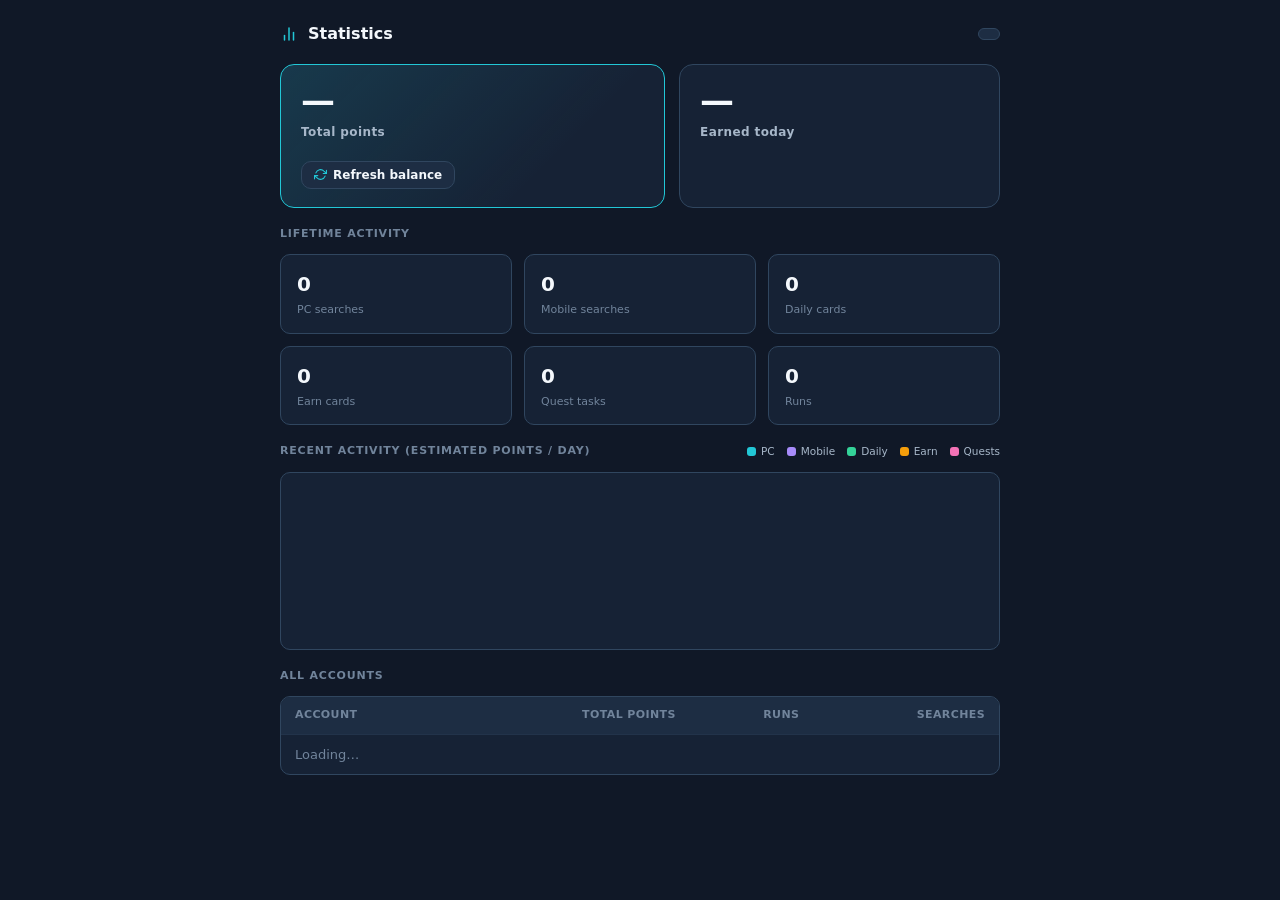
==== gui/dashboard.html @ efaf892f "fix UI button states and release 4.3.8 Re-enable Start if the run lock is busy, catch Start/Stop/Sav" ====
<!DOCTYPE html>
<html lang="en">
<head>
  <meta charset="UTF-8">
  <title>Statistics</title>

  <link rel="stylesheet" href="normalize.css">
  <link rel="stylesheet" href="styles.css">
  <link rel="stylesheet" href="dashboard.css">
</head>
<body>

  <div class="dash">

    <header class="dash-header">
      <h2 class="dash-title">
        <svg width="18" height="18" viewBox="0 0 24 24" fill="none" stroke="currentColor" stroke-width="2" stroke-linecap="round" stroke-linejoin="round">
          <line x1="18" y1="20" x2="18" y2="10"></line>
          <line x1="12" y1="20" x2="12" y2="4"></line>
          <line x1="6" y1="20" x2="6" y2="14"></line>
        </svg>
        Statistics
      </h2>
      <span id="account_pill" class="account-pill" hidden></span>
    </header>

    <!-- Hero: headline points -->
    <section class="dash-hero">
      <div class="hero-card hero-primary">
        <span class="hero-value" id="total_points">—</span>
        <span class="hero-label" id="total_label">Total points</span>
        <span class="hero-sub" id="total_sub"></span>
        <button id="refresh_btn" class="refresh-btn" type="button" title="Open a headless browser to read your current balance">
          <svg width="13" height="13" viewBox="0 0 24 24" fill="none" stroke="currentColor" stroke-width="2" stroke-linecap="round" stroke-linejoin="round">
            <polyline points="23 4 23 10 17 10"></polyline>
            <polyline points="1 20 1 14 7 14"></polyline>
            <path d="M3.51 9a9 9 0 0 1 14.85-3.36L23 10M1 14l4.64 4.36A9 9 0 0 0 20.49 15"></path>
          </svg>
          <span class="refresh-label">Refresh balance</span>
        </button>
      </div>
      <div class="hero-card">
        <span class="hero-value" id="session_points">—</span>
        <span class="hero-label">Earned today</span>
        <span class="hero-sub" id="session_sub"></span>
      </div>
    </section>

    <!-- Balance-scrape diagnostic (shown only when a refresh can't read it) -->
    <section id="diag_box" class="diag-box" hidden>
      <div class="diag-title">Balance not found — diagnostic</div>
      <div class="diag-line"><b>Landed page:</b> <span id="diag_url"></span></div>
      <div class="diag-line"><b>Title:</b> <span id="diag_title"></span></div>
      <div class="diag-line"><b>Selector matches:</b></div>
      <ul id="diag_candidates" class="diag-list"></ul>
    </section>

    <!-- Lifetime activity counters -->
    <section class="dash-section">
      <div class="dash-section-title">Lifetime activity</div>
      <div class="metric-grid">
        <div class="metric">
          <span class="metric-value" id="m_pc">0</span>
          <span class="metric-label">PC searches</span>
        </div>
        <div class="metric">
          <span class="metric-value" id="m_mobile">0</span>
          <span class="metric-label">Mobile searches</span>
        </div>
        <div class="metric">
          <span class="metric-value" id="m_cards">0</span>
          <span class="metric-label">Daily cards</span>
        </div>
        <div class="metric">
          <span class="metric-value" id="m_earn">0</span>
          <span class="metric-label">Earn cards</span>
        </div>
        <div class="metric">
          <span class="metric-value" id="m_quests">0</span>
          <span class="metric-label">Quest tasks</span>
        </div>
        <div class="metric">
          <span class="metric-value" id="m_runs">0</span>
          <span class="metric-label">Runs</span>
        </div>
      </div>
    </section>

    <!-- Recent activity bar chart (per day, stacked by type) -->
    <section class="dash-section">
      <div class="dash-section-head">
        <div class="dash-section-title">Recent activity (estimated points / day)</div>
        <div class="chart-legend">
          <span class="legend-item"><span class="legend-dot legend-pc"></span>PC</span>
          <span class="legend-item"><span class="legend-dot legend-mobile"></span>Mobile</span>
          <span class="legend-item"><span class="legend-dot legend-daily"></span>Daily</span>
          <span class="legend-item"><span class="legend-dot legend-earn"></span>Earn</span>
          <span class="legend-item"><span class="legend-dot legend-quests"></span>Quests</span>
        </div>
      </div>
      <div id="runs_chart" class="runs-chart"></div>
      <div id="runs_empty" class="dash-empty" hidden>No activity recorded yet. Start a run from the main window.</div>
    </section>

    <!-- Multi-account recap -->
    <section class="dash-section">
      <div class="dash-section-title">All accounts</div>
      <table class="dash-table">
        <thead>
          <tr>
            <th>Account</th>
            <th class="num">Total points</th>
            <th class="num">Runs</th>
            <th class="num">Searches</th>
          </tr>
        </thead>
        <tbody id="accounts_body">
          <tr><td colspan="4" class="dash-empty-row">Loading…</td></tr>
        </tbody>
      </table>
    </section>

  </div>

  <script>
    const PALETTE = ['#5b8eff', '#e879a0', '#f59e0b', '#34d399', '#a78bfa', '#fbbf24', '#fb7185', '#22d3ee'];

    function color_for(id) {
      let h = 0;
      const s = String(id || '');
      for (let i = 0; i < s.length; i++) h = (h * 31 + s.charCodeAt(i)) | 0;
      return PALETTE[Math.abs(h) % PALETTE.length];
    }

    function avatar_initials(label) {
      const s = (label || '?').trim();
      if (!s) return '?';
      const parts = s.split(/\s+/).filter(Boolean);
      if (parts.length === 1) return parts[0].slice(0, 2);
      return (parts[0][0] + parts[parts.length - 1][0]);
    }

    function fmt(n) {
      if (n == null || isNaN(n)) return '—';
      return Number(n).toLocaleString();
    }

    function fmt_when(iso) {
      if (!iso) return '';
      // Stored as "YYYY-MM-DDTHH:MM:SS" — show date + HH:MM, no parsing risk.
      const m = String(iso).match(/^(\d{4})-(\d{2})-(\d{2})T(\d{2}):(\d{2})/);
      if (!m) return '';
      return `${m[3]}/${m[2]}/${m[1]} ${m[4]}:${m[5]}`;
    }

    function render_pill(account) {
      const pill = document.getElementById('account_pill');
      if (!pill || !account) return;
      pill.hidden = false;
      pill.innerHTML = '';
      const avatar = document.createElement('span');
      avatar.className = 'avatar avatar-sm';
      avatar.style.backgroundColor = color_for(account.id);
      avatar.style.color = 'white';
      avatar.textContent = avatar_initials(account.label);
      const text = document.createElement('span');
      text.textContent = account.label;
      pill.appendChild(avatar);
      pill.appendChild(text);
    }

    function render_current_stats(stats) {
      if (!stats || !stats.derived) return;
      const d = stats.derived;
      const life = stats.lifetime || {};

      // A real balance is present → no diagnostic needed.
      if (!d.is_estimate) hide_diag();

      // Hero — total.
      const totalEl = document.getElementById('total_points');
      const totalLabel = document.getElementById('total_label');
      const totalSub = document.getElementById('total_sub');
      totalEl.textContent = (d.is_estimate && d.total_points > 0 ? '~' : '') + fmt(d.total_points);
      totalLabel.textContent = d.is_estimate ? 'Total points (estimated)' : 'Total points';
      if (d.is_estimate) {
        totalSub.textContent = 'Estimated from activity — run with Daily tasks to capture the real balance.';
      } else {
        const when = fmt_when(stats.balance && stats.balance.updated_at);
        totalSub.textContent = when ? ('Real balance · updated ' + when) : 'Real balance';
      }

      // Hero — session.
      const sessEl = document.getElementById('session_points');
      const sessSub = document.getElementById('session_sub');
      const todayPts = d.today_points != null ? d.today_points : d.session_points;
      const todayEst = d.today_is_estimate != null ? d.today_is_estimate : d.session_is_estimate;
      const sessSign = (!todayEst && todayPts > 0) ? '+' : '';
      const sessPrefix = (todayEst && todayPts > 0) ? '~' : sessSign;
      sessEl.textContent = sessPrefix + fmt(todayPts);
      const day = (stats.daily && d.last_run_date && stats.daily[d.last_run_date]) || {};
      const parts = [];
      if (day.pc) parts.push(day.pc + ' PC');
      if (day.mobile) parts.push(day.mobile + ' mobile');
      if (day.cards) parts.push(day.cards + ' cards');
      if (day.earn) parts.push(day.earn + ' earn');
      if (day.quests) parts.push(day.quests + ' quests');
      if (day.runs) parts.push(day.runs + (day.runs === 1 ? ' run' : ' runs'));
      sessSub.textContent = parts.length ? ('Today · ' + parts.join(' · ')) : 'No activity recorded today';

      // Lifetime metrics.
      document.getElementById('m_pc').textContent = fmt(life.pc_searches || 0);
      document.getElementById('m_mobile').textContent = fmt(life.mobile_searches || 0);
      document.getElementById('m_cards').textContent = fmt(life.daily_cards || 0);
      document.getElementById('m_earn').textContent = fmt(life.earn_cards || 0);
      document.getElementById('m_quests').textContent = fmt(life.quest_tasks || 0);
      document.getElementById('m_runs').textContent = fmt(life.runs || 0);

      render_runs_chart(stats.daily || {}, stats.constants);
    }

    function day_label(isoDate) {
      // isoDate is "YYYY-MM-DD" → "DD/MM"
      const m = String(isoDate).match(/^(\d{4})-(\d{2})-(\d{2})/);
      return m ? `${m[3]}/${m[2]}` : isoDate;
    }

    // Column geometry — must match .bar-col width + .runs-chart gap/padding
    // in dashboard.css.
    const COL_W = 30;
    const COL_GAP = 8;
    const CHART_PAD = 12;

    // Cached so a window resize can re-render with the new day capacity.
    let _chartData = { daily: {}, consts: null };

    // How many day-columns fit in the chart's current inner width. Returns a
    // sane default until the element has a real laid-out width (the webview
    // can report 0/tiny on the very first paint); the ResizeObserver set up in
    // pywebviewready re-renders once the true width is known.
    function chart_capacity() {
      const chart = document.getElementById('runs_chart');
      const avail = (chart ? chart.clientWidth : 0) - CHART_PAD * 2;
      if (avail < COL_W) return 16;  // not laid out yet → sane default
      return Math.max(1, Math.floor((avail + COL_GAP) / (COL_W + COL_GAP)));
    }

    // One stacked bar per day with three segments: PC searches, mobile
    // searches (both × per-search) and daily (cards × per-card), each its own
    // colour. Uses the estimate breakdown because the real balance delta can't
    // be attributed to a type. Columns are fixed-width and packed from the
    // left; only the most recent days that fit are kept (oldest drop off left).
    function render_runs_chart(dailyData, consts) {
      _chartData = { daily: dailyData || {}, consts: consts || null };
      const chart = document.getElementById('runs_chart');
      const empty = document.getElementById('runs_empty');
      while (chart.firstChild) chart.removeChild(chart.firstChild);

      const pps = (consts && consts.points_per_search) || 3;
      const ppc = (consts && consts.points_per_card) || 10;

      // dailyData is { "YYYY-MM-DD": {pc, mobile, cards, earn, quests, runs} }
      // from the backend. Daily cards, /earn cards and quest tasks each get
      // their own stacked segment (older records simply lack earn/quests → 0).
      const byDay = new Map();
      for (const key of Object.keys(dailyData || {})) {
        if (key.length !== 10) continue;
        const v = dailyData[key] || {};
        byDay.set(key, {
          pc: (v.pc || 0) * pps,
          mobile: (v.mobile || 0) * pps,
          daily: (v.cards || 0) * ppc,
          earn: (v.earn || 0) * ppc,
          quests: (v.quests || 0) * ppc,
        });
      }

      // Keep only the most recent days that fit the current width.
      const days = Array.from(byDay.keys()).sort().slice(-chart_capacity());
      if (days.length === 0) {
        chart.hidden = true;
        empty.hidden = false;
        return;
      }
      chart.hidden = false;
      empty.hidden = true;

      const totals = days.map(d => {
        const e = byDay.get(d);
        return e.pc + e.mobile + e.daily + e.earn + e.quests;
      });
      const max = Math.max(1, ...totals);
      const MAX_PX = 128;  // pixel height of the tallest day's bar

      // bottom → top order (column-reverse appends first child at the bottom).
      const SEGMENTS = [
        { key: 'quests', cls: 'bar-quests', label: 'Quests' },
        { key: 'earn', cls: 'bar-earn', label: 'Earn' },
        { key: 'daily', cls: 'bar-daily', label: 'Daily' },
        { key: 'mobile', cls: 'bar-mobile', label: 'Mobile' },
        { key: 'pc', cls: 'bar-pc', label: 'PC' },
      ];

      days.forEach(d => {
        const e = byDay.get(d);
        const total = e.pc + e.mobile + e.daily + e.earn + e.quests;

        const col = document.createElement('div');
        col.className = 'bar-col';

        const cap = document.createElement('span');
        cap.className = 'bar-cap';
        cap.textContent = fmt(total);

        const stack = document.createElement('div');
        stack.className = 'bar-stack';
        stack.title = `${day_label(d)}\nPC: ${fmt(e.pc)} pts` +
          `\nMobile: ${fmt(e.mobile)} pts\nDaily: ${fmt(e.daily)} pts` +
          `\nEarn: ${fmt(e.earn)} pts\nQuests: ${fmt(e.quests)} pts` +
          `\nTotal: ${fmt(total)} pts`;

        for (const seg of SEGMENTS) {
          const div = document.createElement('div');
          div.className = 'bar-seg ' + seg.cls;
          div.style.height = (e[seg.key] / max * MAX_PX) + 'px';
          stack.appendChild(div);
        }

        const dayLbl = document.createElement('span');
        dayLbl.className = 'bar-day';
        dayLbl.textContent = day_label(d);

        col.appendChild(cap);
        col.appendChild(stack);
        col.appendChild(dayLbl);
        chart.appendChild(col);
      });
    }

    function render_accounts(list) {
      const body = document.getElementById('accounts_body');
      while (body.firstChild) body.removeChild(body.firstChild);

      if (!list || list.length === 0) {
        const tr = document.createElement('tr');
        const td = document.createElement('td');
        td.colSpan = 4;
        td.className = 'dash-empty-row';
        td.textContent = 'No accounts yet.';
        tr.appendChild(td);
        body.appendChild(tr);
        return;
      }

      for (const acc of list) {
        const tr = document.createElement('tr');

        const nameTd = document.createElement('td');
        const wrap = document.createElement('span');
        wrap.className = 'acc-cell';
        const avatar = document.createElement('span');
        avatar.className = 'avatar avatar-sm';
        avatar.style.backgroundColor = color_for(acc.id);
        avatar.style.color = 'white';
        avatar.textContent = avatar_initials(acc.label);
        const name = document.createElement('span');
        name.textContent = acc.label;
        wrap.appendChild(avatar);
        wrap.appendChild(name);
        nameTd.appendChild(wrap);

        const totalTd = document.createElement('td');
        totalTd.className = 'num';
        totalTd.textContent = (acc.is_estimate && acc.total_points > 0 ? '~' : '') + fmt(acc.total_points);

        const runsTd = document.createElement('td');
        runsTd.className = 'num';
        runsTd.textContent = fmt(acc.lifetime_runs);

        const searchTd = document.createElement('td');
        searchTd.className = 'num';
        searchTd.textContent = fmt((acc.pc_searches || 0) + (acc.mobile_searches || 0));

        tr.appendChild(nameTd);
        tr.appendChild(totalTd);
        tr.appendChild(runsTd);
        tr.appendChild(searchTd);
        body.appendChild(tr);
      }
    }

    function set_refresh_busy(busy) {
      const btn = document.getElementById('refresh_btn');
      if (!btn) return;
      btn.disabled = busy;
      btn.classList.toggle('busy', busy);
      const label = btn.querySelector('.refresh-label');
      if (label) label.textContent = busy ? 'Refreshing…' : 'Refresh balance';
    }

    const REFRESH_ERRORS = {
      no_account: 'No account selected.',
      setup_needed: 'Complete First Setup for this account first.',
      busy: 'Browser busy (a run or startup is using it) — try again in a moment.',
      not_found: "Couldn't read the balance from the rewards page.",
      driver: 'Could not open the browser to read the balance.',
      account_changed: 'Account changed during refresh — try again.'
    };

    function hide_diag() {
      const box = document.getElementById('diag_box');
      if (box) box.hidden = true;
    }

    function show_diag(res) {
      const box = document.getElementById('diag_box');
      if (!box) return;
      document.getElementById('diag_url').textContent = res.url || (res.diag_error ? '(error)' : '(unknown)');
      document.getElementById('diag_title').textContent = res.title || (res.diag_error || '(none)');
      const list = document.getElementById('diag_candidates');
      while (list.firstChild) list.removeChild(list.firstChild);
      const cands = (res.candidates && res.candidates.length) ? res.candidates : ['(no .pointsValue elements matched)'];
      for (const c of cands) {
        const li = document.createElement('li');
        li.textContent = c;
        list.appendChild(li);
      }
      box.hidden = false;
    }

    // isManual=true → user clicked the button: surface errors + the diagnostic
    // box. isManual=false → silent best-effort auto-refresh on open: on failure
    // just leave the estimate, no scary red box (it may simply be racing the
    // launch-time capture for the same Edge profile).
    function do_refresh_balance(isManual) {
      if (isManual === undefined) isManual = true;
      if (!window.pywebview || !pywebview.api || !pywebview.api.refresh_balance) return;
      set_refresh_busy(true);
      pywebview.api.refresh_balance().then(function (res) {
        if (res && res.ok) {
          hide_diag();
          // Re-pull so the hero + derived fields + accounts table all update.
          pywebview.api.get_stats().then(render_current_stats);
          pywebview.api.get_all_stats().then(render_accounts);
          return;
        }
        if (isManual) {
          const sub = document.getElementById('total_sub');
          if (sub) sub.textContent = (res && REFRESH_ERRORS[res.error]) || 'Refresh failed.';
          if (res && res.error === 'not_found') show_diag(res); else hide_diag();
        }
      }).catch(function (err) {
        console.error('refresh_balance failed:', err);
        if (isManual) {
          const sub = document.getElementById('total_sub');
          if (sub) sub.textContent = 'Refresh failed.';
        }
      }).then(function () {
        set_refresh_busy(false);
      });
    }

    window.addEventListener('pywebviewready', function () {
      pywebview.api.get_current_account().then(render_pill);
      pywebview.api.get_all_stats().then(render_accounts);
      const btn = document.getElementById('refresh_btn');
      if (btn) btn.addEventListener('click', function () { do_refresh_balance(true); });

      pywebview.api.get_stats().then(function (stats) {
        render_current_stats(stats);
        // No real balance captured yet → silently try to fetch it now, instead
        // of leaving the user on an estimate. Silent so a transient failure
        // (e.g. racing the launch-time capture) doesn't pop the red diagnostic.
        if (stats && stats.derived && stats.derived.is_estimate) {
          do_refresh_balance(false);
        }

        // Re-render the chart whenever its true width is known/changes. This
        // fires once right after layout (correcting any 0/tiny first-paint
        // measurement) and on every window resize, so the visible day count
        // always tracks the actual width. Chart width comes from the parent,
        // not its bars, so re-rendering can't feed back into a resize loop.
        if (typeof ResizeObserver !== 'undefined') {
          const chartEl = document.getElementById('runs_chart');
          if (chartEl) {
            new ResizeObserver(function () {
              render_runs_chart(_chartData.daily, _chartData.consts);
            }).observe(chartEl);
          }
        }
      });
    });
  </script>

</body>
</html>
---- gui/styles.css ----
/* =========================================================================
   AutoRewarder — Design System
   Simple, modern, card-based dark UI.
   ========================================================================= */

:root {
  /* Tell the engine that the whole UI is dark-themed. Native form
     controls (notably the <input type="time"> clock indicator) then
     render their glyphs in their dark-mode variant — white-on-
     transparent instead of black — and stay visible on --surface-1. */
  color-scheme: dark;

  /* Palette */
  --bg:           #101827;
  --surface-1:    #162235;
  --surface-2:    #1d2d43;
  --surface-3:    #253a54;
  --border:       #30465f;
  --border-soft:  #22334a;

  --text:         #f4f8fc;
  --text-muted:   #a7b7c9;
  --text-dim:     #71849b;

  --accent:       #22c7d6;
  --accent-hover: #18aebe;
  --accent-soft:  rgba(34, 199, 214, 0.14);
  --accent-glow:  rgba(34, 199, 214, 0.35);

  --success:      #34d399;
  --success-soft: rgba(52, 211, 153, 0.15);
  --warning:      #f0b44d;
  --warning-soft: rgba(240, 180, 77, 0.15);
  --danger:       #e96b7a;
  --danger-soft:  rgba(233, 107, 122, 0.15);

  /* Geometry */
  --radius-sm:  6px;
  --radius-md:  10px;
  --radius-lg:  14px;
  --radius-xl:  18px;

  --shadow-sm:  0 1px 2px rgba(0, 0, 0, 0.3);
  --shadow-md:  0 4px 12px rgba(0, 0, 0, 0.35);
  --shadow-lg:  0 12px 32px rgba(0, 0, 0, 0.55);
}

* { box-sizing: border-box; }

html, body {
  height: 100%;
  margin: 0;
}

body {
  font-family: "Inter", -apple-system, "Segoe UI", system-ui, sans-serif;
  font-size: 14px;
  line-height: 1.5;
  background-color: var(--bg);
  color: var(--text);
  -webkit-font-smoothing: antialiased;
  user-select: none;
  overflow: hidden;
}

button {
  font-family: inherit;
  font-size: inherit;
  cursor: pointer;
}

/* =========================================================================
   App shell
   ========================================================================= */

.app {
  display: flex;
  flex-direction: column;
  gap: 14px;
  padding: 20px;
  height: 100%;
  overflow-y: auto;
  overscroll-behavior: contain;
  scrollbar-width: none;
  -ms-overflow-style: none;
}

.app::-webkit-scrollbar,
.activity-feed::-webkit-scrollbar,
.account-menu::-webkit-scrollbar,
.modal-body::-webkit-scrollbar {
  width: 0;
  height: 0;
  display: none;
}

/* Header */

.app-header {
  display: flex;
  align-items: center;
  justify-content: space-between;
  padding: 2px 2px 4px 2px;
}

#panel_run,
#panel_manual {
  display: flex;
  flex-direction: column;
  gap: 14px;
}

#panel_run[hidden],
#panel_manual[hidden] {
  display: none !important;
}

.app-tabs {
  display: flex;
  gap: 6px;
  padding: 2px;
  background: var(--surface-2);
  border: 1px solid var(--border);
  border-radius: var(--radius-md);
  width: fit-content;
}

.app-tab {
  border: 0;
  background: transparent;
  color: var(--text-muted);
  padding: 6px 12px;
  border-radius: 8px;
  display: inline-flex;
  align-items: center;
  gap: 6px;
}

.app-tab.is-active {
  background: var(--surface-1);
  color: var(--text);
}

.tab-badge {
  min-width: 18px;
  height: 18px;
  padding: 0 5px;
  border-radius: 9px;
  background: var(--accent-soft);
  color: var(--accent);
  font-size: 11px;
  line-height: 18px;
  text-align: center;
}

.manual-hint {
  margin: 0 0 12px;
  color: var(--text-muted);
  font-size: 13px;
}

.manual-list {
  display: flex;
  flex-direction: column;
  gap: 8px;
}

.manual-row {
  display: flex;
  gap: 12px;
  align-items: flex-start;
  justify-content: space-between;
  padding: 10px 12px;
  background: var(--surface-2);
  border: 1px solid var(--border);
  border-radius: var(--radius-md);
}

.manual-row.is-ignored {
  opacity: 0.7;
}

.manual-row-title {
  font-weight: 600;
  margin-bottom: 2px;
}

.manual-row-detail {
  color: var(--text-muted);
  font-size: 12px;
}

.manual-row-actions {
  display: flex;
  flex-wrap: wrap;
  gap: 6px;
  flex-shrink: 0;
}

.manual-empty {
  color: var(--text-dim);
  margin: 0;
}

.danger-link {
  color: var(--danger) !important;
}

.brand {
  display: flex;
  align-items: center;
  gap: 12px;
}

.brand-mark {
  width: 34px;
  height: 34px;
  border-radius: 10px;
  background: var(--surface-2);
  overflow: hidden;
  display: flex;
  align-items: center;
  justify-content: center;
  box-shadow: 0 4px 12px var(--accent-glow);
}

.brand-mark img {
  width: 100%;
  height: 100%;
  object-fit: cover;
  display: block;
}

.brand-text h1 {
  margin: 0;
  font-size: 15px;
  font-weight: 600;
  letter-spacing: -0.2px;
}

.brand-sub {
  display: block;
  font-size: 11px;
  color: var(--text-dim);
  letter-spacing: 0.2px;
}

.header-actions {
  display: flex;
  align-items: center;
  gap: 4px;
}

.app-footer {
  text-align: center;
  font-size: 11px;
  color: var(--text-dim);
  padding: 18px 0 8px 0;
  margin-top: auto;
  flex-shrink: 0;
}

.app-footer a {
  color: var(--accent);
  text-decoration: none;
  font-weight: 500;
  transition: color 0.15s;
}

.app-footer a:hover {
  color: var(--accent-hover);
  text-decoration: underline;
}

/* =========================================================================
   Card
   ========================================================================= */

.card {
  background-color: var(--surface-1);
  border: 1px solid var(--border);
  border-radius: var(--radius-lg);
  padding: 16px 18px;
  display: flex;
  flex-direction: column;
  gap: 12px;
}

.card-label {
  font-size: 11px;
  font-weight: 600;
  letter-spacing: 0.8px;
  text-transform: uppercase;
  color: var(--text-dim);
}

.card-header {
  display: flex;
  align-items: center;
  justify-content: space-between;
}

/* =========================================================================
   Account picker (custom dropdown)
   ========================================================================= */

.account-picker {
  position: relative;
}

.account-trigger {
  width: 100%;
  display: flex;
  align-items: center;
  gap: 12px;
  padding: 10px 12px;
  background-color: var(--surface-2);
  border: 1px solid var(--border);
  border-radius: var(--radius-md);
  color: var(--text);
  text-align: left;
  transition: border-color 0.15s, background-color 0.15s, box-shadow 0.15s;
}

.account-trigger:hover:not(:disabled) {
  border-color: var(--accent);
  background-color: var(--surface-3);
}

.account-trigger:focus-visible {
  outline: none;
  border-color: var(--accent);
  box-shadow: 0 0 0 3px var(--accent-soft);
}

.account-trigger:disabled {
  cursor: not-allowed;
  opacity: 0.7;
}

.account-trigger[aria-expanded="true"] .chev {
  transform: rotate(180deg);
}

.account-info {
  display: flex;
  flex-direction: column;
  gap: 1px;
  flex: 1;
  min-width: 0;
}

.account-name {
  font-size: 14px;
  font-weight: 500;
  color: var(--text);
  overflow: hidden;
  text-overflow: ellipsis;
  white-space: nowrap;
}

.account-meta {
  font-size: 11px;
  color: var(--text-dim);
}

.phone-device {
  display: flex;
  flex-direction: column;
  gap: 8px;
}

.phone-row {
  width: 100%;
  display: flex;
  align-items: center;
  gap: 12px;
  padding: 10px 12px;
  background-color: var(--surface-2);
  border: 1px solid var(--border);
  border-radius: var(--radius-md);
  color: var(--text);
  text-align: left;
}

.phone-row.is-empty {
  border-style: dashed;
  cursor: pointer;
}

.phone-row.is-empty:hover {
  border-color: var(--accent);
  background-color: var(--surface-3);
}

.phone-row .avatar {
  background: #3b6fd9;
}

.avatar.phone-ico {
  display: inline-flex;
  align-items: center;
  justify-content: center;
  font-size: 0;
}
.avatar.phone-ico svg { display: block; }

.phone-dot {
  width: 8px;
  height: 8px;
  border-radius: 50%;
  background: var(--text-dim);
  flex-shrink: 0;
}

.phone-dot.on {
  background: var(--success);
  box-shadow: 0 0 0 3px var(--success-soft);
}

.phone-row-actions {
  display: flex;
  gap: 6px;
  flex-shrink: 0;
}

.phone-mini {
  border: 0;
  background: var(--surface-3);
  color: var(--text-muted);
  padding: 5px 8px;
  border-radius: 8px;
  font-size: 11px;
}

.phone-mini:hover { color: var(--text); }

.pair-code {
  font-family: ui-monospace, "Cascadia Mono", Consolas, monospace;
  font-size: 32px;
  letter-spacing: 8px;
  text-align: center;
  padding: 14px 0 8px;
  color: var(--text);
}

.pair-meta {
  text-align: center;
  color: var(--text-muted);
  font-size: 12px;
  margin: 0;
}

.pair-code {
  cursor: pointer;
  user-select: all;
}

.pair-qr {
  display: block;
  width: 280px;
  height: 280px;
  margin: 16px auto 8px;
  background: #fff;
  border-radius: 12px;
  padding: 10px;
}

.run-block-reason {
  margin: 8px 0 0;
  color: var(--warning);
  font-size: 12px;
}

.settings-select {
  background: var(--surface-3);
  color: var(--text);
  border: 1px solid var(--border);
  border-radius: 8px;
  padding: 6px 8px;
  max-width: 220px;
}

.chev {
  color: var(--text-muted);
  flex-shrink: 0;
  transition: transform 0.2s;
}

.account-menu {
  position: absolute;
  top: calc(100% + 6px);
  left: 0;
  right: 0;
  z-index: 50;
  background-color: var(--surface-2);
  border: 1px solid var(--border);
  border-radius: var(--radius-md);
  padding: 6px;
  box-shadow: var(--shadow-md);
  max-height: 260px;
  overflow-y: auto;
  animation: menu-in 0.15s ease-out;
}

.account-menu[hidden] { display: none; }

.account-option {
  display: flex;
  align-items: center;
  gap: 10px;
  width: 100%;
  padding: 8px 10px;
  background: transparent;
  border: none;
  border-radius: var(--radius-sm);
  color: var(--text);
  text-align: left;
  transition: background-color 0.1s;
}

.account-option:hover {
  background-color: var(--surface-3);
}

.account-option.current {
  background-color: var(--accent-soft);
}

.account-option.current .account-option-check {
  color: var(--accent);
  opacity: 1;
}

.account-option-info {
  flex: 1;
  min-width: 0;
  display: flex;
  flex-direction: column;
  gap: 2px;
}

.account-option-name {
  display: block;
  font-size: 13px;
  line-height: 1.25;
  overflow: hidden;
  text-overflow: ellipsis;
  white-space: nowrap;
}

.account-option-meta {
  display: block;
  font-size: 11px;
  line-height: 1.2;
  color: var(--text-dim);
}

.account-option-check {
  color: transparent;
  flex-shrink: 0;
}

.menu-divider {
  height: 1px;
  background-color: var(--border-soft);
  margin: 4px 2px;
}

.menu-action {
  display: flex;
  align-items: center;
  gap: 8px;
  width: 100%;
  padding: 8px 10px;
  background: transparent;
  border: none;
  border-radius: var(--radius-sm);
  color: var(--accent);
  text-align: left;
  font-size: 13px;
  transition: background-color 0.1s;
}

.menu-action:hover { background-color: var(--accent-soft); }

@keyframes menu-in {
  from { opacity: 0; transform: translateY(-4px); }
  to   { opacity: 1; transform: translateY(0); }
}

/* =========================================================================
   Avatar
   ========================================================================= */

.avatar {
  display: inline-flex;
  align-items: center;
  justify-content: center;
  width: 32px;
  height: 32px;
  border-radius: 50%;
  font-size: 12px;
  font-weight: 600;
  color: white;
  text-transform: uppercase;
  flex-shrink: 0;
  letter-spacing: 0.3px;
  user-select: none;
}

.avatar-sm { width: 24px; height: 24px; font-size: 10px; }
.avatar-lg { width: 40px; height: 40px; font-size: 14px; }

/* =========================================================================
   Run card — queries, big start button
   ========================================================================= */

.run-top {
  display: flex;
  align-items: center;
  justify-content: flex-start;
  flex-wrap: wrap;
  gap: 12px;
}

.run-top .toggle-row {
  flex: 0 0 auto;
  min-width: max-content;
}

.run-top .queries-panel {
  flex: 1 1 240px;
  min-width: 0;
}

.queries-panel {
  background-color: var(--surface-2);
  border: 1px solid var(--border-soft);
  border-radius: var(--radius-md);
  padding: 6px 12px;
}

input[type="number"]:disabled {
  opacity: 0.5;
  cursor: not-allowed;
}

.queries-panel:has(input[type="number"]:disabled) {
  opacity: 0.55;
}

.field-inline {
  display: flex;
  align-items: center;
  gap: 10px;
}

.field-label {
  font-size: 13px;
  color: var(--text-muted);
}

input[type="number"] {
  width: 60px;
  padding: 7px 8px;
  background-color: var(--surface-2);
  border: 1px solid var(--border);
  border-radius: var(--radius-sm);
  color: var(--text);
  font-size: 14px;
  font-weight: 500;
  text-align: center;
  outline: none;
  transition: border-color 0.15s, box-shadow 0.15s;
}

input[type="number"]:focus {
  border-color: var(--accent);
  box-shadow: 0 0 0 3px var(--accent-soft);
}

/* PC + Mobile query counters in the Run card */
.count-group {
  display: flex;
  gap: 8px;
}

.count-field {
  display: inline-flex;
  align-items: center;
  gap: 6px;
  padding: 4px 8px;
  background-color: var(--surface-2);
  border: 1px solid var(--border);
  border-radius: var(--radius-sm);
  cursor: pointer;
  transition: border-color 0.15s;
}

.count-field:hover { border-color: var(--accent); }
.count-field:focus-within {
  border-color: var(--accent);
  box-shadow: 0 0 0 3px var(--accent-soft);
}

.count-field > span {
  font-size: 11px;
  font-weight: 500;
  color: var(--text-muted);
  text-transform: uppercase;
  letter-spacing: 0.4px;
}

.count-field input[type="number"] {
  width: 46px;
  padding: 3px 4px;
  background-color: transparent;
  border: none;
  border-radius: 0;
  font-size: 13px;
}

.count-field input[type="number"]:focus {
  border: none;
  box-shadow: none;
}

/* Toggle switch */

.toggle-row {
  display: inline-flex;
  align-items: center;
  gap: 8px;
  cursor: pointer;
  user-select: none;
}

.toggle-row input {
  position: absolute;
  opacity: 0;
  pointer-events: none;
}

.toggle-pill {
  display: inline-block;
  width: 30px;
  height: 18px;
  background-color: var(--surface-3);
  border-radius: 20px;
  position: relative;
  transition: background-color 0.2s;
  flex-shrink: 0;
}

.toggle-pill::before {
  content: "";
  position: absolute;
  width: 12px;
  height: 12px;
  border-radius: 50%;
  background-color: white;
  top: 3px;
  left: 3px;
  transition: transform 0.2s;
}

.toggle-row input:checked + .toggle-pill {
  background-color: var(--accent);
}

.toggle-row input:checked + .toggle-pill::before {
  transform: translateX(12px);
}

.toggle-row input:focus-visible + .toggle-pill {
  box-shadow: 0 0 0 3px var(--accent-soft);
}

.toggle-label {
  font-size: 13px;
  color: var(--text-muted);
  white-space: nowrap;
}

/* Primary large button */

.primary-btn-lg {
  display: inline-flex;
  align-items: center;
  justify-content: center;
  gap: 8px;
  width: 100%;
  padding: 12px 16px;
  background-color: var(--accent);
  color: white;
  border: none;
  border-radius: var(--radius-md);
  font-size: 14px;
  font-weight: 600;
  letter-spacing: 0.1px;
  transition: background-color 0.15s, transform 0.05s, box-shadow 0.2s;
  box-shadow: 0 2px 8px var(--accent-glow);
}

.primary-btn-lg:hover:not(:disabled) {
  background-color: var(--accent-hover);
  box-shadow: 0 4px 14px var(--accent-glow);
}

.primary-btn-lg:active:not(:disabled) { transform: translateY(1px); }

.primary-btn-lg:disabled {
  background-color: var(--surface-3);
  color: var(--text-dim);
  cursor: not-allowed;
  box-shadow: none;
}

/* Run actions row: Start button (flex grow) + Stop button (fixed) */

.run-actions {
  display: flex;
  align-items: stretch;
  gap: 8px;
  width: 100%;
  flex-wrap: wrap;
}

.updates-btn {
  border: 1px solid var(--border);
  border-radius: var(--radius-md);
  background: var(--surface-2);
  color: var(--text-muted);
  padding: 7px 10px;
  font-size: 11px;
  cursor: pointer;
}

.updates-btn:hover { color: var(--text); border-color: var(--text-muted); }

.update-panel {
  display: flex;
  align-items: center;
  justify-content: space-between;
  gap: 10px;
  padding: 10px 12px;
  border: 1px solid var(--border);
  border-radius: var(--radius-md);
  background: var(--surface-2);
  color: var(--text-muted);
  font-size: 12px;
}

.update-panel[hidden] { display: none !important; }
.update-actions { display: inline-flex; gap: 6px; flex-shrink: 0; }

.footer-logo {
  width: 18px;
  height: 18px;
  margin: 0 3px;
  border-radius: 50%;
  object-fit: cover;
  vertical-align: -4px;
}

.run-actions > button { min-width: 0; min-height: 44px; }
.phone-actions > button { flex: 1 1 calc(50% - 4px); }
.pc-actions > button { flex: 1 1 calc(50% - 4px); }
.pc-actions > .primary-btn-lg { flex-basis: calc(50% - 4px); }

.run-actions .primary-btn-lg {
  flex: 1;
  width: auto;
}

.stop-btn {
  display: inline-flex;
  align-items: center;
  justify-content: center;
  gap: 6px;
  padding: 0 14px;
  background-color: transparent;
  color: var(--danger);
  border: 1px solid var(--danger-soft);
  border-radius: var(--radius-md);
  font-size: 13px;
  font-weight: 600;
  cursor: pointer;
  transition: background-color 0.15s, border-color 0.15s, color 0.15s;
}

.stop-btn:hover:not(:disabled) {
  background-color: var(--danger-soft);
  border-color: var(--danger);
}

.stop-btn:disabled {
  color: var(--text-dim);
  border-color: var(--border-soft);
  cursor: not-allowed;
}

.tasks-only-btn {
  display: inline-flex;
  align-items: center;
  justify-content: center;
  padding: 0 14px;
  background-color: transparent;
  color: var(--text);
  border: 1px solid var(--border);
  border-radius: var(--radius-md);
  font-size: 13px;
  font-weight: 600;
  white-space: nowrap;
  cursor: pointer;
  transition: background-color 0.15s, border-color 0.15s, color 0.15s;
}

.tasks-only-btn:hover:not(:disabled) {
  background-color: var(--accent-soft);
  border-color: var(--accent);
  color: var(--accent);
}

.tasks-only-btn:disabled {
  color: var(--text-dim);
  border-color: var(--border-soft);
  cursor: not-allowed;
}

.phone-actions .primary-btn-lg:disabled,
.phone-actions .tasks-only-btn:disabled {
  opacity: 0.58;
}

.task-pill {
  margin-left: auto;
  padding: 3px 8px;
  border-radius: 999px;
  border: 1px solid var(--border);
  background: var(--surface-2);
  color: var(--text-muted);
  font-size: 11px;
  font-weight: 600;
  white-space: nowrap;
}

.task-pill[data-state="done"] {
  border-color: var(--success);
  background: var(--success-soft);
  color: var(--success);
}

.task-pill[data-state="partial"] {
  border-color: var(--warning);
  background: var(--warning-soft);
  color: var(--warning);
}

.task-pill[data-state="pending"] {
  border-color: var(--accent);
  background: var(--accent-soft);
  color: var(--accent);
}

.stat-date {
  color: var(--text-dim);
  font-weight: 500;
  letter-spacing: 0;
}

.ctx-menu {
  position: fixed;
  z-index: 40;
  min-width: 160px;
  padding: 4px;
  background: var(--surface-1);
  border: 1px solid var(--border);
  border-radius: var(--radius-md);
  box-shadow: 0 8px 24px rgba(0, 0, 0, 0.35);
}

.ctx-menu button {
  display: block;
  width: 100%;
  text-align: left;
  padding: 8px 10px;
  background: transparent;
  border: none;
  border-radius: 6px;
  color: var(--text);
  font-size: 13px;
  cursor: pointer;
}

.ctx-menu button:hover {
  background: var(--surface-2);
}

/* Status row */

.status-row {
  display: flex;
  align-items: center;
  gap: 8px;
  font-size: 13px;
  color: var(--text-muted);
}

.dot {
  width: 8px;
  height: 8px;
  border-radius: 50%;
  background-color: var(--text-dim);
  transition: background-color 0.3s, box-shadow 0.3s;
}

.dot.ready   { background-color: var(--accent);  box-shadow: 0 0 8px var(--accent-glow); }
.dot.warning { background-color: var(--warning); box-shadow: 0 0 8px var(--warning-soft); }
.dot.active  {
  background-color: var(--success);
  box-shadow: 0 0 10px var(--success);
  animation: pulse 1.6s ease-in-out infinite;
}

@keyframes pulse {
  0%, 100% { box-shadow: 0 0 8px var(--success); }
  50%      { box-shadow: 0 0 16px var(--success); }
}

/* =========================================================================
   Stats card (compact) — opens the dashboard window on click
   ========================================================================= */

.stats-card {
  padding: 12px 16px;
  gap: 10px;
  cursor: pointer;
  transition: border-color 0.15s, background-color 0.15s, box-shadow 0.15s;
}

.stats-card:hover {
  border-color: var(--accent);
  box-shadow: 0 0 0 1px var(--accent-soft);
}

.stats-card:focus-visible {
  outline: none;
  border-color: var(--accent);
  box-shadow: 0 0 0 2px var(--accent-glow);
}

.stats-card .ghost-link {
  pointer-events: none;
}

.stats-tiles {
  display: grid;
  grid-template-columns: 1fr 1fr;
  gap: 10px;
}

.stat-tile {
  display: flex;
  flex-direction: column;
  gap: 2px;
  padding: 8px 12px;
  background-color: var(--surface-2);
  border: 1px solid var(--border);
  border-radius: var(--radius-md);
}

.stat-value {
  font-size: 22px;
  font-weight: 700;
  line-height: 1.1;
  color: var(--text);
  font-variant-numeric: tabular-nums;
}

.stat-label {
  font-size: 11px;
  color: var(--text-dim);
  letter-spacing: 0.3px;
}

/* "Searching" state — pulses the values while Python scrapes the real balance
   (at launch or on a manual refresh). */
.stats-card.stats-loading .stat-value {
  position: relative;
  color: transparent;
  border-radius: var(--radius-sm);
  background: linear-gradient(90deg, var(--surface-3) 25%, var(--surface-2) 37%, var(--surface-3) 63%);
  background-size: 400% 100%;
  animation: stat-shimmer 1.3s ease-in-out infinite;
}

.rewards-card { padding: 12px 16px; gap: 9px; }
.rewards-summary { display: grid; gap: 9px; }
.rewards-summary strong { display: block; color: var(--text); font-size: 14px; }
.rewards-summary strong + span { display: block; margin-top: 2px; color: var(--text-muted); font-size: 11px; }
.rewards-progress { display: flex; flex-wrap: wrap; gap: 6px; }
.rewards-progress span { padding: 4px 7px; border: 1px solid var(--border); border-radius: 7px; background: var(--surface-2); color: var(--text-muted); font-size: 11px; }

@keyframes stat-shimmer {
  0%   { background-position: 100% 50%; }
  100% { background-position: 0 50%; }
}

/* ---- Shared chart legend (used here and in the dashboard window) ---- */
.chart-legend {
  display: flex;
  gap: 12px;
}

.legend-item {
  display: inline-flex;
  align-items: center;
  gap: 5px;
  font-size: 10.5px;
  color: var(--text-muted);
}

.legend-dot {
  width: 9px;
  height: 9px;
  border-radius: 3px;
  display: inline-block;
}

/* Shared segment / legend colours (PC, Mobile, Daily, Earn, Quests). */
.legend-pc,     .bar-pc     { background-color: var(--accent); }
.legend-mobile, .bar-mobile { background-color: #a78bfa; }
.legend-daily,  .bar-daily  { background-color: var(--success); }
.legend-earn,   .bar-earn   { background-color: #f59e0b; }
.legend-quests, .bar-quests { background-color: #f472b6; }

/* =========================================================================
   Activity feed
   ========================================================================= */

.activity-card {
  flex: 0 0 auto;
  min-height: 180px;
}

.activity-feed {
  flex: 0 0 170px;
  overflow-y: auto;
  padding: 4px 2px 0 2px;
  font-size: 12.5px;
  font-family: "JetBrains Mono", "SF Mono", "Consolas", "Courier New", monospace;
  color: var(--text-muted);
  line-height: 1.6;
  /* Let users select/copy log lines (body sets user-select: none globally). */
  user-select: text;
  -webkit-user-select: text;
  cursor: text;
  scrollbar-width: none;
  -ms-overflow-style: none;
}

.log-line {
  display: block;
  padding: 2px 0;
  animation: log-in 0.25s ease-out;
}

.log-line.error   { color: var(--danger); }
.log-line.warning { color: var(--warning); }
.log-line.success { color: var(--success); }

@keyframes log-in {
  from { opacity: 0; transform: translateY(2px); }
  to   { opacity: 1; transform: translateY(0); }
}

.ghost-link {
  display: inline-flex;
  align-items: center;
  gap: 5px;
  background: transparent;
  border: none;
  padding: 4px 6px;
  color: var(--text-muted);
  font-size: 12px;
  border-radius: var(--radius-sm);
  transition: color 0.15s, background-color 0.15s;
}

.ghost-link:hover {
  color: var(--accent);
  background-color: var(--accent-soft);
}

/* =========================================================================
   Ghost icon button (header / modal close)
   ========================================================================= */

.icon-ghost {
  background: transparent;
  color: var(--text-muted);
  border: none;
  padding: 8px;
  border-radius: var(--radius-md);
  display: inline-flex;
  align-items: center;
  justify-content: center;
  transition: background-color 0.15s, color 0.15s;
}

.icon-ghost:hover {
  background-color: var(--surface-2);
  color: var(--text);
}

/* =========================================================================
   Empty state (overlays the app on first launch)
   ========================================================================= */

.empty-overlay {
  position: fixed;
  inset: 0;
  background-color: rgba(11, 13, 18, 0.92);
  backdrop-filter: blur(4px);
  -webkit-backdrop-filter: blur(4px);
  display: flex;
  align-items: center;
  justify-content: center;
  z-index: 100;
  animation: fade-in 0.3s ease-out;
}

.empty-overlay[hidden] { display: none; }

.empty-card {
  display: flex;
  flex-direction: column;
  align-items: center;
  gap: 10px;
  max-width: 340px;
  padding: 28px 28px 24px 28px;
  text-align: center;
  background-color: var(--surface-1);
  border: 1px solid var(--border);
  border-radius: var(--radius-xl);
  box-shadow: var(--shadow-lg);
  animation: modal-in 0.25s cubic-bezier(0.18, 0.89, 0.32, 1.28);
}

.empty-illu {
  color: var(--accent);
  margin-bottom: 4px;
}

.empty-title {
  margin: 0;
  font-size: 18px;
  font-weight: 600;
  color: var(--text);
}

.empty-subtitle {
  margin: 0 0 14px 0;
  font-size: 13px;
  color: var(--text-muted);
}

/* =========================================================================
   Toasts
   ========================================================================= */

.toast-container {
  position: fixed;
  bottom: 16px;
  right: 16px;
  display: flex;
  flex-direction: column;
  gap: 8px;
  z-index: 10000;
  pointer-events: none;
}

.toast {
  pointer-events: auto;
  display: flex;
  align-items: flex-start;
  gap: 10px;
  min-width: 240px;
  max-width: 320px;
  padding: 10px 14px 10px 12px;
  background-color: var(--surface-2);
  color: var(--text);
  border: 1px solid var(--border);
  border-left: 3px solid var(--accent);
  border-radius: var(--radius-md);
  font-size: 13px;
  line-height: 1.4;
  box-shadow: var(--shadow-lg);
  animation: toast-in 0.25s cubic-bezier(0.18, 0.89, 0.32, 1.28);
}

.toast.hiding { animation: toast-out 0.2s ease-in forwards; }

.toast.success { border-left-color: var(--success); }
.toast.warning { border-left-color: var(--warning); }
.toast.error   { border-left-color: var(--danger); }
.toast.info    { border-left-color: var(--accent); }

.toast-icon { flex-shrink: 0; width: 16px; height: 16px; margin-top: 1px; }
.toast.success .toast-icon { color: var(--success); }
.toast.warning .toast-icon { color: var(--warning); }
.toast.error   .toast-icon { color: var(--danger); }
.toast.info    .toast-icon { color: var(--accent); }

.toast-msg { flex: 1; }

.toast-close {
  background: transparent;
  color: var(--text-dim);
  border: none;
  padding: 0;
  font-size: 16px;
  line-height: 1;
}

.toast-close:hover { color: var(--text); }

@keyframes toast-in {
  from { transform: translateX(120%); opacity: 0; }
  to   { transform: translateX(0);    opacity: 1; }
}
@keyframes toast-out {
  from { transform: translateX(0);    opacity: 1; }
  to   { transform: translateX(120%); opacity: 0; }
}

/* =========================================================================
   Modals (generic + accounts)
   ========================================================================= */

.modal-backdrop {
  position: fixed;
  inset: 0;
  background-color: rgba(1, 4, 9, 0.65);
  backdrop-filter: blur(3px);
  -webkit-backdrop-filter: blur(3px);
  display: flex;
  align-items: center;
  justify-content: center;
  z-index: 9998;
  animation: fade-in 0.15s ease-out;
}

.modal-backdrop[hidden] { display: none; }

.modal-box {
  width: 340px;
  max-width: 90%;
  /* Never grow taller than the window: the body scrolls internally, the
     header and footer stay pinned so the Save / Cancel buttons are always
     reachable even with many accounts. */
  max-height: 90vh;
  background-color: var(--surface-1);
  border: 1px solid var(--border);
  border-radius: var(--radius-lg);
  box-shadow: var(--shadow-lg);
  animation: modal-in 0.2s cubic-bezier(0.18, 0.89, 0.32, 1.28);
  overflow: hidden;
  display: flex;
  flex-direction: column;
}

.modal-box.wide { width: 420px; }

.modal-header {
  display: flex;
  align-items: center;
  justify-content: space-between;
  padding: 14px 16px 6px 18px;
  flex-shrink: 0;
}

.modal-title {
  margin: 0;
  font-size: 15px;
  font-weight: 600;
  color: var(--text);
}

.modal-body {
  padding: 6px 18px 16px 18px;
  /* Take the remaining space inside the capped modal-box and scroll when
     the schedule list (or any future content) overflows. */
  flex: 1 1 auto;
  overflow-y: auto;
  min-height: 0;
}

.modal-message {
  margin: 0;
  font-size: 13px;
  color: var(--text-muted);
  line-height: 1.5;
}

.modal-input {
  width: 100%;
  margin-top: 12px;
  padding: 9px 11px;
  background-color: var(--surface-2);
  border: 1px solid var(--border);
  border-radius: var(--radius-sm);
  color: var(--text);
  font-size: 14px;
  outline: none;
  transition: border-color 0.15s, box-shadow 0.15s;
}

.modal-input:focus {
  border-color: var(--accent);
  box-shadow: 0 0 0 3px var(--accent-soft);
}

.modal-footer {
  display: flex;
  justify-content: flex-end;
  gap: 8px;
  padding: 10px 18px 14px 18px;
  border-top: 1px solid var(--border-soft);
  background-color: rgba(0, 0, 0, 0.15);
  flex-shrink: 0;  /* Pinned: Save/Cancel always visible. */
}

.btn-primary,
.btn-secondary {
  padding: 7px 14px;
  border-radius: var(--radius-md);
  font-size: 13px;
  border: 1px solid transparent;
  transition: background-color 0.15s, color 0.15s, border-color 0.15s;
}

.btn-primary {
  background-color: var(--accent);
  color: white;
  border-color: var(--accent);
}
.btn-primary:hover { background-color: var(--accent-hover); border-color: var(--accent-hover); }
.btn-primary.danger { background-color: var(--danger); border-color: var(--danger); color: white; }
.btn-primary.danger:hover { background-color: #e05555; border-color: #e05555; }

.btn-secondary {
  background-color: transparent;
  color: var(--text-muted);
  border-color: var(--border);
}
.btn-secondary:hover { color: var(--text); border-color: var(--text-muted); }

/* =========================================================================
   Accounts list inside management modal
   ========================================================================= */

.accounts-list {
  list-style: none;
  padding: 0;
  margin: 0 0 12px 0;
  display: flex;
  flex-direction: column;
  gap: 6px;
  max-height: 300px;
  overflow-y: auto;
}

.accounts-empty {
  padding: 20px 0;
  text-align: center;
  color: var(--text-dim);
  font-size: 13px;
}

.account-item {
  position: relative;
  display: flex;
  align-items: center;
  gap: 10px;
  padding: 10px 12px;
  background-color: var(--surface-2);
  border: 1px solid var(--border);
  border-radius: var(--radius-md);
  transition: border-color 0.15s;
}

.account-item:hover { border-color: var(--accent); }

.account-item.current {
  border-color: var(--accent);
  background-color: var(--accent-soft);
}

.account-item-info { flex: 1; min-width: 0; }

.account-item-name {
  font-size: 13px;
  font-weight: 500;
  color: var(--text);
  overflow: hidden;
  text-overflow: ellipsis;
  white-space: nowrap;
}

.account-item-meta {
  font-size: 11px;
  color: var(--text-dim);
}

.account-actions { display: flex; gap: 4px; flex-shrink: 0; }

.icon-btn {
  background-color: transparent;
  color: var(--text-muted);
  border: 1px solid var(--border);
  border-radius: var(--radius-sm);
  padding: 0;
  width: 28px;
  height: 28px;
  display: inline-flex;
  align-items: center;
  justify-content: center;
  transition: color 0.15s, border-color 0.15s;
}

.icon-btn svg {
  width: 14px;
  height: 14px;
  stroke: currentColor;
  fill: none;
  stroke-width: 2;
  stroke-linecap: round;
  stroke-linejoin: round;
}

.icon-btn:hover {
  color: var(--accent);
  border-color: var(--accent);
}

.icon-btn.danger:hover {
  color: var(--danger);
  border-color: var(--danger);
}

.secondary-btn {
  display: inline-flex;
  align-items: center;
  justify-content: center;
  gap: 6px;
  width: 100%;
  padding: 10px 14px;
  background-color: transparent;
  color: var(--accent);
  border: 1px dashed var(--border);
  border-radius: var(--radius-md);
  font-size: 13px;
  font-weight: 500;
  transition: background-color 0.15s, border-color 0.15s;
}

.secondary-btn:hover {
  background-color: var(--accent-soft);
  border-color: var(--accent);
  border-style: solid;
}

/* =========================================================================
   Settings modal — grouped rows + schedule form
   ========================================================================= */

.settings-group {
  padding-bottom: 14px;
  margin-bottom: 14px;
  border-bottom: 1px solid var(--border-soft);
}

.settings-group:last-of-type {
  padding-bottom: 0;
  margin-bottom: 0;
  border-bottom: none;
}

.settings-group-title {
  font-size: 11px;
  font-weight: 600;
  letter-spacing: 0.8px;
  text-transform: uppercase;
  color: var(--text-dim);
  margin-bottom: 10px;
}

.settings-row {
  display: flex;
  align-items: center;
  justify-content: space-between;
  gap: 12px;
  padding: 6px 0;
  cursor: pointer;
}

.settings-row-text { flex: 1; min-width: 0; }

.settings-row-label {
  font-size: 14px;
  color: var(--text);
  font-weight: 500;
}

.settings-row-hint {
  font-size: 12px;
  color: var(--text-dim);
  margin-top: 2px;
  line-height: 1.4;
}

.toggle-compact {
  position: relative;
  flex-shrink: 0;
  cursor: pointer;
  display: inline-flex;
  align-items: center;
}

.toggle-compact input {
  position: absolute;
  opacity: 0;
  pointer-events: none;
}

.toggle-compact .toggle-pill { display: inline-block; }

.toggle-compact input:checked + .toggle-pill {
  background-color: var(--accent);
}

.toggle-compact input:checked + .toggle-pill::before {
  transform: translateX(12px);
}

.toggle-compact input:focus-visible + .toggle-pill {
  box-shadow: 0 0 0 3px var(--accent-soft);
}

.settings-group-hint {
  margin: 0 0 10px 0;
  font-size: 12px;
  color: var(--text-dim);
  line-height: 1.45;
}

/* Per-account schedule list (one card per account) */

.schedule-accounts-list {
  display: flex;
  flex-direction: column;
  gap: 10px;
  /* No internal cap or scroll — the parent .modal-body handles overflow,
     so we avoid the nested-scroll situation that was clipping cards. */
}

.schedule-card {
  background-color: var(--surface-2);
  border: 1px solid var(--border);
  border-radius: var(--radius-md);
  display: flex;
  flex-direction: column;
  /* CRITICAL: keep cards at their natural height. Without this, the parent
     `.schedule-accounts-list` (a flex column with capped max-height) shrinks
     every card proportionally to fit, which chops the headers in half and
     clips the inputs of the expanded card. */
  flex-shrink: 0;
  overflow: hidden;
  transition: border-color 0.15s, background-color 0.15s;
}

.schedule-card-header {
  display: flex;
  align-items: center;
  gap: 10px;
  padding: 10px 12px;
}

.schedule-card-title {
  flex: 1;
  min-width: 0;
  display: flex;
  flex-direction: column;
  gap: 1px;
}

.schedule-card-name {
  font-size: 13px;
  font-weight: 500;
  color: var(--text);
  overflow: hidden;
  text-overflow: ellipsis;
  white-space: nowrap;
}

.schedule-card-status {
  font-size: 11px;
  color: var(--text-dim);
  /* Keep the live summary on a single line with an ellipsis when it
     gets long (e.g. "PC 30 / Mobile 20 · 3h @ 10/h · Setup pending"). */
  overflow: hidden;
  text-overflow: ellipsis;
  white-space: nowrap;
}

.schedule-card.expanded .schedule-card-status {
  color: var(--text-muted);
}

.schedule-card-body {
  display: flex;
  flex-direction: column;
  gap: 10px;
  max-height: 0;
  opacity: 0;
  padding: 0 12px;
  overflow: hidden;
  transition: max-height 0.22s ease, opacity 0.18s ease, padding 0.22s ease;
  pointer-events: none;
}

.schedule-card.expanded .schedule-card-body {
  max-height: 320px;
  opacity: 1;
  /* Padding top + a thin separator give a clear break between the header
     (avatar / status / toggle) and the form fields, so the body doesn't
     look glued to the header when the card is open. */
  padding: 12px;
  border-top: 1px solid var(--border-soft);
  pointer-events: auto;
}

.schedule-card.disabled.expanded .schedule-card-body {
  opacity: 0.55;
}

.schedule-card.expanded { border-color: var(--accent); }

.schedule-card-trigger {
  flex: 1;
  min-width: 0;
  display: flex;
  align-items: center;
  gap: 10px;
  background: transparent;
  border: none;
  padding: 0;
  color: inherit;
  cursor: pointer;
  text-align: left;
  font: inherit;
}

.schedule-card-trigger:hover { background: transparent; box-shadow: none; }

.schedule-card-chev {
  color: var(--text-dim);
  flex-shrink: 0;
  transition: transform 0.2s, color 0.15s;
}

.schedule-card.expanded .schedule-card-chev {
  transform: rotate(180deg);
  color: var(--accent);
}

/* Advanced scheduling sub-toggle + fields inside the accordion body */
.sched-adv-row {
  display: inline-flex;
  align-items: center;
  gap: 10px;
  cursor: pointer;
  user-select: none;
}

.sched-adv-label {
  font-size: 12px;
  color: var(--text-muted);
}

.sched-adv-fields {
  transition: opacity 0.15s;
}

.sched-adv-fields.dim {
  opacity: 0.45;
  pointer-events: none;
}

.form-grid-2 {
  display: grid;
  grid-template-columns: 1fr 1fr;
  gap: 8px;
}

.form-grid {
  display: grid;
  grid-template-columns: 1fr 1fr;
  gap: 10px;
}

.form-field {
  display: flex;
  flex-direction: column;
  gap: 4px;
}

.form-field label {
  font-size: 11px;
  font-weight: 500;
  color: var(--text-muted);
  text-transform: uppercase;
  letter-spacing: 0.4px;
}

.form-field input[type="time"],
.form-field input[type="number"],
.form-field input[type="text"],
.form-field input[type="password"],
.form-field select {
  width: 100%;
  padding: 8px 10px;
  background-color: var(--surface-1);
  border: 1px solid var(--border);
  border-radius: var(--radius-sm);
  color: var(--text);
  font-size: 13px;
  outline: none;
  transition: border-color 0.15s, box-shadow 0.15s;
  font-family: inherit;
}

.form-field input[type="number"] { text-align: left; }


.form-field input:focus,
.form-field select:focus {
  border-color: var(--accent);
  box-shadow: 0 0 0 3px var(--accent-soft);
}

.form-field select {
  appearance: none;
  -webkit-appearance: none;
  padding-right: 26px;
  background-image: url("data:image/svg+xml;utf8,<svg xmlns='http://www.w3.org/2000/svg' width='10' height='6' viewBox='0 0 10 6' fill='none' stroke='%2396a0b3' stroke-width='2' stroke-linecap='round' stroke-linejoin='round'><polyline points='1 1 5 5 9 1'/></svg>");
  background-repeat: no-repeat;
  background-position: right 10px center;
}

.form-hint {
  margin: 10px 0 0 0;
  font-size: 11.5px;
  color: var(--text-dim);
  line-height: 1.45;
}

/* LLM search-term generation fields (Settings modal) */

.llm-fields {
  margin-top: 10px;
  display: flex;
  flex-direction: column;
  gap: 8px;
  transition: opacity 0.15s;
}

.llm-fields.dim {
  opacity: 0.45;
  pointer-events: none;
}

.llm-fields .form-hint {
  margin: 2px 0 0 0;
}

.row-disabled {
  opacity: 0.5;
  pointer-events: none;
}

/* =========================================================================
   Shared animations + scrollbar
   ========================================================================= */

@keyframes fade-in {
  from { opacity: 0; }
  to   { opacity: 1; }
}

@keyframes modal-in {
  from { transform: translateY(8px) scale(0.98); opacity: 0; }
  to   { transform: translateY(0) scale(1);      opacity: 1; }
}

::-webkit-scrollbar         { width: 8px; height: 8px; }
::-webkit-scrollbar-track   { background: transparent; }
::-webkit-scrollbar-thumb   { background: var(--surface-3); border-radius: 4px; }
::-webkit-scrollbar-thumb:hover { background: var(--border); }

/* =========================================================================
   Warmup loader (used during WebDriver warmup)
   ========================================================================= */

.loader-line {
  display: flex;
  align-items: center;
  gap: 8px;
  padding: 6px 0;
  color: var(--accent);
  font-size: 12.5px;
}

.loader-line .spinner {
  width: 12px;
  height: 12px;
  border-radius: 50%;
  border: 2px solid var(--accent-soft);
  border-top-color: var(--accent);
  animation: spin 0.8s linear infinite;
}

@keyframes spin { to { transform: rotate(360deg); } }
---- gui/dashboard.css ----
/* =========================================================================
   Statistics dashboard — dedicated styles for gui/dashboard.html.
   Design tokens (--text, --accent, --surface-1, etc.) come from styles.css.
   ========================================================================= */

body {
  display: block;
  padding: 22px;
  overflow: auto;
  user-select: text;
}

.dash {
  display: flex;
  flex-direction: column;
  gap: 18px;
  max-width: 720px;
  margin: 0 auto;
  /* Bottom breathing room. A scroll container's own padding-bottom is dropped
     by several webview engines when scrolled to the end, so put it here, in
     the flow, instead of relying on the body padding. */
  padding-bottom: 22px;
}

/* ---- Header ---- */
.dash-header {
  display: flex;
  align-items: center;
  justify-content: space-between;
}

.dash-title {
  display: flex;
  align-items: center;
  gap: 10px;
  margin: 0;
  font-size: 16px;
  font-weight: 600;
  color: var(--text);
}

.dash-title svg { color: var(--accent); }

.account-pill {
  display: inline-flex;
  align-items: center;
  gap: 8px;
  padding: 5px 10px;
  background-color: var(--surface-2);
  border: 1px solid var(--border);
  border-radius: 999px;
  font-size: 12px;
  color: var(--text-muted);
}

/* ---- Hero ---- */
.dash-hero {
  display: grid;
  grid-template-columns: 1.2fr 1fr;
  gap: 14px;
}

.hero-card {
  display: flex;
  flex-direction: column;
  gap: 4px;
  padding: 18px 20px;
  background-color: var(--surface-1);
  border: 1px solid var(--border);
  border-radius: var(--radius-lg);
}

.hero-primary {
  background-image: linear-gradient(135deg, var(--accent-soft), transparent 70%);
  border-color: var(--accent);
}

.hero-value {
  font-size: 34px;
  font-weight: 800;
  line-height: 1.05;
  color: var(--text);
  font-variant-numeric: tabular-nums;
}

.hero-label {
  font-size: 12px;
  font-weight: 600;
  letter-spacing: 0.4px;
  color: var(--text-muted);
}

.hero-sub {
  font-size: 11px;
  color: var(--text-dim);
  margin-top: 2px;
}

.refresh-btn {
  align-self: flex-start;
  display: inline-flex;
  align-items: center;
  gap: 6px;
  margin-top: 10px;
  padding: 6px 12px;
  font-size: 12px;
  font-weight: 600;
  color: var(--text);
  background-color: var(--surface-2);
  border: 1px solid var(--border);
  border-radius: var(--radius-md);
  transition: border-color 0.15s, background-color 0.15s, opacity 0.15s;
}

.refresh-btn:hover:not(:disabled) {
  border-color: var(--accent);
  background-color: var(--surface-3);
}

.refresh-btn:disabled {
  opacity: 0.6;
  cursor: default;
}

.refresh-btn svg { color: var(--accent); }

/* Spin the refresh icon while a balance fetch is in flight. */
.refresh-btn.busy svg {
  animation: refresh-spin 0.8s linear infinite;
}

@keyframes refresh-spin {
  from { transform: rotate(0deg); }
  to   { transform: rotate(360deg); }
}

/* ---- Balance diagnostic box ---- */
/* normalize.css forces `section { display: block }`, which overrides the bare
   `hidden` attribute — so, like the modals/menus in styles.css, the hidden
   state needs an explicit rule or the box would always show. */
.diag-box[hidden] { display: none; }

.diag-box {
  padding: 12px 16px;
  background-color: var(--danger-soft);
  border: 1px solid var(--danger);
  border-radius: var(--radius-md);
  font-size: 12px;
  color: var(--text-muted);
}

.diag-title {
  font-weight: 700;
  color: var(--danger);
  margin-bottom: 8px;
}

.diag-line { margin: 2px 0; word-break: break-all; }
.diag-line b { color: var(--text); font-weight: 600; }

.diag-list {
  margin: 6px 0 0 0;
  padding-left: 18px;
  font-family: "JetBrains Mono", Consolas, monospace;
  font-size: 11px;
  line-height: 1.5;
}

.diag-list li { word-break: break-all; }

/* ---- Sections ---- */
.dash-section {
  display: flex;
  flex-direction: column;
  gap: 12px;
}

.dash-section-title {
  font-size: 11px;
  font-weight: 600;
  letter-spacing: 0.8px;
  text-transform: uppercase;
  color: var(--text-dim);
}

/* ---- Lifetime metric grid ---- */
.metric-grid {
  display: grid;
  grid-template-columns: repeat(3, 1fr);
  gap: 12px;
}

.metric {
  display: flex;
  flex-direction: column;
  gap: 3px;
  padding: 14px 16px;
  background-color: var(--surface-1);
  border: 1px solid var(--border);
  border-radius: var(--radius-md);
}

.metric-value {
  font-size: 20px;
  font-weight: 700;
  color: var(--text);
  font-variant-numeric: tabular-nums;
}

.metric-label {
  font-size: 11px;
  color: var(--text-dim);
}

/* ---- Recent-activity bar chart (per day, stacked by type) ----
   The chart legend + segment colours (.chart-legend, .legend-*, .bar-pc /
   .bar-mobile / .bar-daily) are shared with the main window and live in
   styles.css, which this page also loads. */
.dash-section-head {
  display: flex;
  align-items: center;
  justify-content: space-between;
  gap: 12px;
}

.runs-chart {
  display: flex;
  align-items: flex-end;
  justify-content: flex-start;
  gap: 8px;
  height: 178px;
  padding: 12px;
  background-color: var(--surface-1);
  border: 1px solid var(--border);
  border-radius: var(--radius-md);
  overflow: hidden;
}

/* Fixed-width columns packed from the left. JS keeps only as many recent days
   as fit (dropping the oldest), so the chart never stretches or scrolls. */
.bar-col {
  flex: 0 0 30px;
  width: 30px;
  display: flex;
  flex-direction: column;
  align-items: center;
  justify-content: flex-end;
  gap: 5px;
  height: 100%;
}

.bar-cap {
  font-size: 9.5px;
  color: var(--text-dim);
  font-variant-numeric: tabular-nums;
  white-space: nowrap;
}

/* Stacked segments grow from the bottom (daily as the base, searches on top). */
.bar-stack {
  width: 100%;
  max-width: 30px;
  display: flex;
  flex-direction: column-reverse;
  border-radius: 4px 4px 0 0;
  overflow: hidden;
  transition: filter 0.15s;
}

.bar-stack:hover { filter: brightness(1.2); }

.bar-seg { width: 100%; }

.bar-day {
  font-size: 9.5px;
  color: var(--text-dim);
  white-space: nowrap;
}

/* ---- Accounts table ---- */
.dash-table {
  width: 100%;
  border-collapse: separate;
  border-spacing: 0;
  font-size: 13px;
  background-color: var(--surface-1);
  border: 1px solid var(--border);
  border-radius: var(--radius-md);
  overflow: hidden;
}

.dash-table th,
.dash-table td {
  padding: 10px 14px;
  text-align: left;
  border-bottom: 1px solid var(--border-soft);
}

.dash-table thead th {
  font-size: 11px;
  font-weight: 600;
  letter-spacing: 0.4px;
  text-transform: uppercase;
  color: var(--text-dim);
  background-color: var(--surface-2);
}

.dash-table tbody tr:last-child td { border-bottom: none; }

.dash-table .num {
  text-align: right;
  font-variant-numeric: tabular-nums;
}

.acc-cell {
  display: inline-flex;
  align-items: center;
  gap: 8px;
  color: var(--text);
}

.dash-empty,
.dash-empty-row {
  color: var(--text-dim);
  font-size: 13px;
  text-align: center;
  padding: 16px;
}
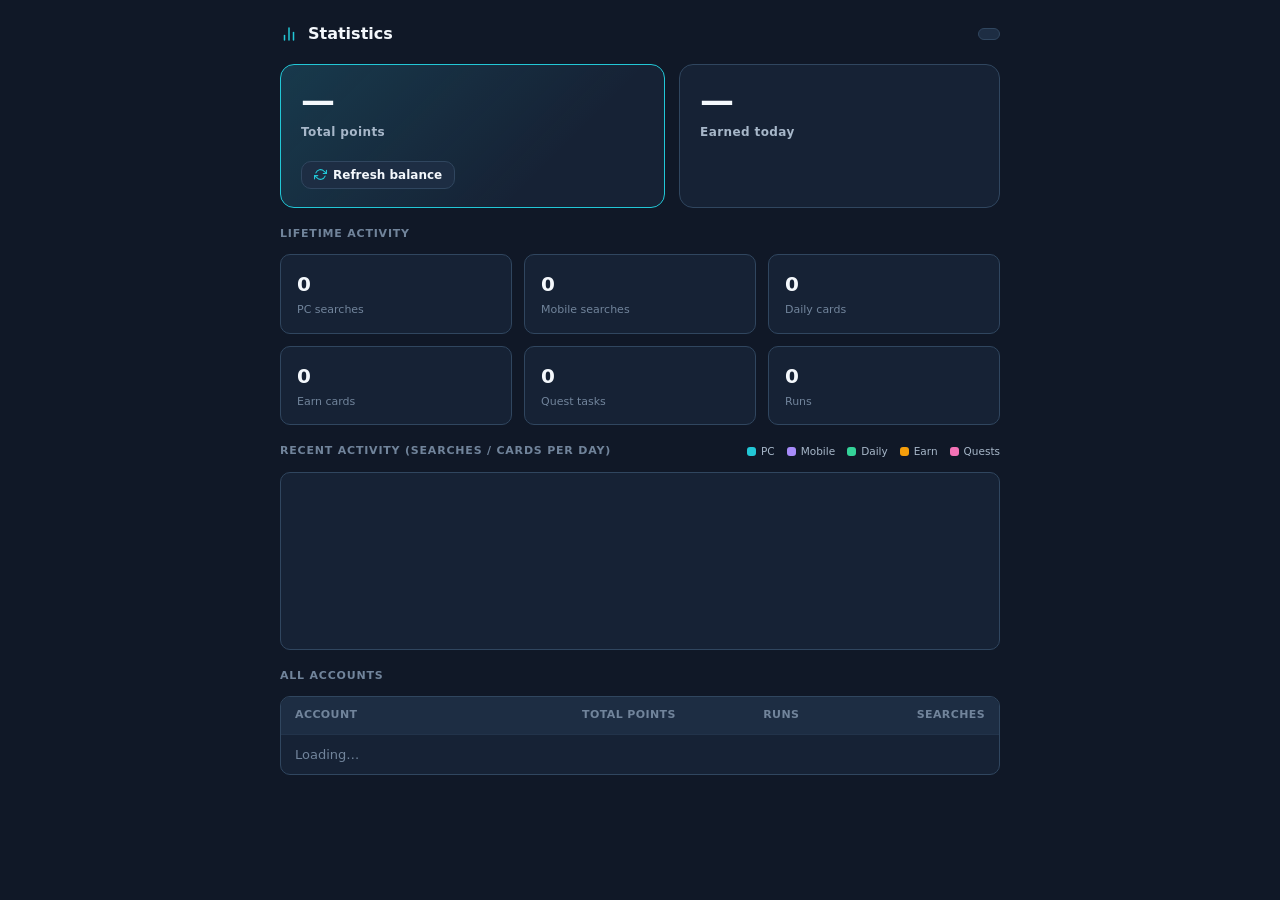
==== commit 794a4e9c: "show scraped Rewards balance only and stop searches at getuserinfo cap for 4.3.36" ====
--- a/gui/dashboard.html
+++ b/gui/dashboard.html
@@ -84,12 +84,13 @@
           <span class="metric-label">Runs</span>
         </div>
       </div>
+      <div id="debug_estimate" class="dash-debug" hidden></div>
     </section>
 
     <!-- Recent activity bar chart (per day, stacked by type) -->
     <section class="dash-section">
       <div class="dash-section-head">
-        <div class="dash-section-title">Recent activity (estimated points / day)</div>
+        <div class="dash-section-title">Recent activity (searches / cards per day)</div>
         <div class="chart-legend">
           <span class="legend-item"><span class="legend-dot legend-pc"></span>PC</span>
           <span class="legend-item"><span class="legend-dot legend-mobile"></span>Mobile</span>
@@ -177,27 +178,30 @@
       // A real balance is present → no diagnostic needed.
       if (!d.is_estimate) hide_diag();
 
-      // Hero — total.
+      // Hero — total. Scraped / getuserinfo only; never POINTS_PER_*.
       const totalEl = document.getElementById('total_points');
       const totalLabel = document.getElementById('total_label');
       const totalSub = document.getElementById('total_sub');
-      totalEl.textContent = (d.is_estimate && d.total_points > 0 ? '~' : '') + fmt(d.total_points);
-      totalLabel.textContent = d.is_estimate ? 'Total points (estimated)' : 'Total points';
+      totalEl.textContent = d.is_estimate ? '—' : fmt(d.total_points);
+      totalLabel.textContent = 'Total points';
       if (d.is_estimate) {
-        totalSub.textContent = 'Estimated from activity — run with Daily tasks to capture the real balance.';
+        totalSub.textContent = 'No scraped balance yet — refresh or run Daily tasks.';
       } else {
         const when = fmt_when(stats.balance && stats.balance.updated_at);
-        totalSub.textContent = when ? ('Real balance · updated ' + when) : 'Real balance';
-      }
-
-      // Hero — session.
+        totalSub.textContent = when ? ('Rewards balance · updated ' + when) : 'Rewards balance';
+      }
+
+      // Hero — earned today = end_balance - start_balance, else dash.
       const sessEl = document.getElementById('session_points');
       const sessSub = document.getElementById('session_sub');
-      const todayPts = d.today_points != null ? d.today_points : d.session_points;
       const todayEst = d.today_is_estimate != null ? d.today_is_estimate : d.session_is_estimate;
-      const sessSign = (!todayEst && todayPts > 0) ? '+' : '';
-      const sessPrefix = (todayEst && todayPts > 0) ? '~' : sessSign;
-      sessEl.textContent = sessPrefix + fmt(todayPts);
+      const todayPts = todayEst ? null : (d.today_points != null ? d.today_points : d.session_points);
+      if (todayPts == null) {
+        sessEl.textContent = '—';
+      } else {
+        const sessSign = todayPts > 0 ? '+' : '';
+        sessEl.textContent = sessSign + fmt(todayPts);
+      }
       const day = (stats.daily && d.last_run_date && stats.daily[d.last_run_date]) || {};
       const parts = [];
       if (day.pc) parts.push(day.pc + ' PC');
@@ -216,6 +220,13 @@
       document.getElementById('m_quests').textContent = fmt(life.quest_tasks || 0);
       document.getElementById('m_runs').textContent = fmt(life.runs || 0);
 
+      const dbg = document.getElementById('debug_estimate');
+      if (dbg) {
+        const est = (d.debug_estimate != null) ? d.debug_estimate : (life.points_estimate || 0);
+        dbg.hidden = false;
+        dbg.textContent = 'Debug estimate (activity × constants, not the balance): ' + fmt(est);
+      }
+
       render_runs_chart(stats.daily || {}, stats.constants);
     }
 
@@ -245,33 +256,25 @@
       return Math.max(1, Math.floor((avail + COL_GAP) / (COL_W + COL_GAP)));
     }
 
-    // One stacked bar per day with three segments: PC searches, mobile
-    // searches (both × per-search) and daily (cards × per-card), each its own
-    // colour. Uses the estimate breakdown because the real balance delta can't
-    // be attributed to a type. Columns are fixed-width and packed from the
-    // left; only the most recent days that fit are kept (oldest drop off left).
+    // One stacked bar per day: raw activity counts (searches / cards), not
+    // POINTS_PER_* fake points. Columns packed from the left.
     function render_runs_chart(dailyData, consts) {
       _chartData = { daily: dailyData || {}, consts: consts || null };
       const chart = document.getElementById('runs_chart');
       const empty = document.getElementById('runs_empty');
       while (chart.firstChild) chart.removeChild(chart.firstChild);
 
-      const pps = (consts && consts.points_per_search) || 3;
-      const ppc = (consts && consts.points_per_card) || 10;
-
       // dailyData is { "YYYY-MM-DD": {pc, mobile, cards, earn, quests, runs} }
-      // from the backend. Daily cards, /earn cards and quest tasks each get
-      // their own stacked segment (older records simply lack earn/quests → 0).
       const byDay = new Map();
       for (const key of Object.keys(dailyData || {})) {
         if (key.length !== 10) continue;
         const v = dailyData[key] || {};
         byDay.set(key, {
-          pc: (v.pc || 0) * pps,
-          mobile: (v.mobile || 0) * pps,
-          daily: (v.cards || 0) * ppc,
-          earn: (v.earn || 0) * ppc,
-          quests: (v.quests || 0) * ppc,
+          pc: v.pc || 0,
+          mobile: v.mobile || 0,
+          daily: v.cards || 0,
+          earn: v.earn || 0,
+          quests: v.quests || 0,
         });
       }
 
@@ -314,10 +317,10 @@
 
         const stack = document.createElement('div');
         stack.className = 'bar-stack';
-        stack.title = `${day_label(d)}\nPC: ${fmt(e.pc)} pts` +
-          `\nMobile: ${fmt(e.mobile)} pts\nDaily: ${fmt(e.daily)} pts` +
-          `\nEarn: ${fmt(e.earn)} pts\nQuests: ${fmt(e.quests)} pts` +
-          `\nTotal: ${fmt(total)} pts`;
+        stack.title = `${day_label(d)}\nPC: ${fmt(e.pc)}` +
+          `\nMobile: ${fmt(e.mobile)}\nDaily: ${fmt(e.daily)}` +
+          `\nEarn: ${fmt(e.earn)}\nQuests: ${fmt(e.quests)}` +
+          `\nTotal: ${fmt(total)}`;
 
         for (const seg of SEGMENTS) {
           const div = document.createElement('div');
@@ -371,7 +374,7 @@
 
         const totalTd = document.createElement('td');
         totalTd.className = 'num';
-        totalTd.textContent = (acc.is_estimate && acc.total_points > 0 ? '~' : '') + fmt(acc.total_points);
+        totalTd.textContent = acc.is_estimate ? '—' : fmt(acc.total_points);
 
         const runsTd = document.createElement('td');
         runsTd.className = 'num';
@@ -430,7 +433,7 @@
 
     // isManual=true → user clicked the button: surface errors + the diagnostic
     // box. isManual=false → silent best-effort auto-refresh on open: on failure
-    // just leave the estimate, no scary red box (it may simply be racing the
+    // leave the dash, no scary red box (it may simply be racing the
     // launch-time capture for the same Edge profile).
     function do_refresh_balance(isManual) {
       if (isManual === undefined) isManual = true;
@@ -454,6 +457,7 @@
         if (isManual) {
           const sub = document.getElementById('total_sub');
           if (sub) sub.textContent = 'Refresh failed.';
+          if (typeof show_toast === 'function') show_toast('Could not refresh the balance.', 'error');
         }
       }).then(function () {
         set_refresh_busy(false);
--- a/gui/dashboard.css
+++ b/gui/dashboard.css
@@ -168,6 +168,12 @@
 
 .diag-list li { word-break: break-all; }
 
+.dash-debug {
+  font-size: 11px;
+  color: var(--text-dim);
+  font-variant-numeric: tabular-nums;
+}
+
 /* ---- Sections ---- */
 .dash-section {
   display: flex;
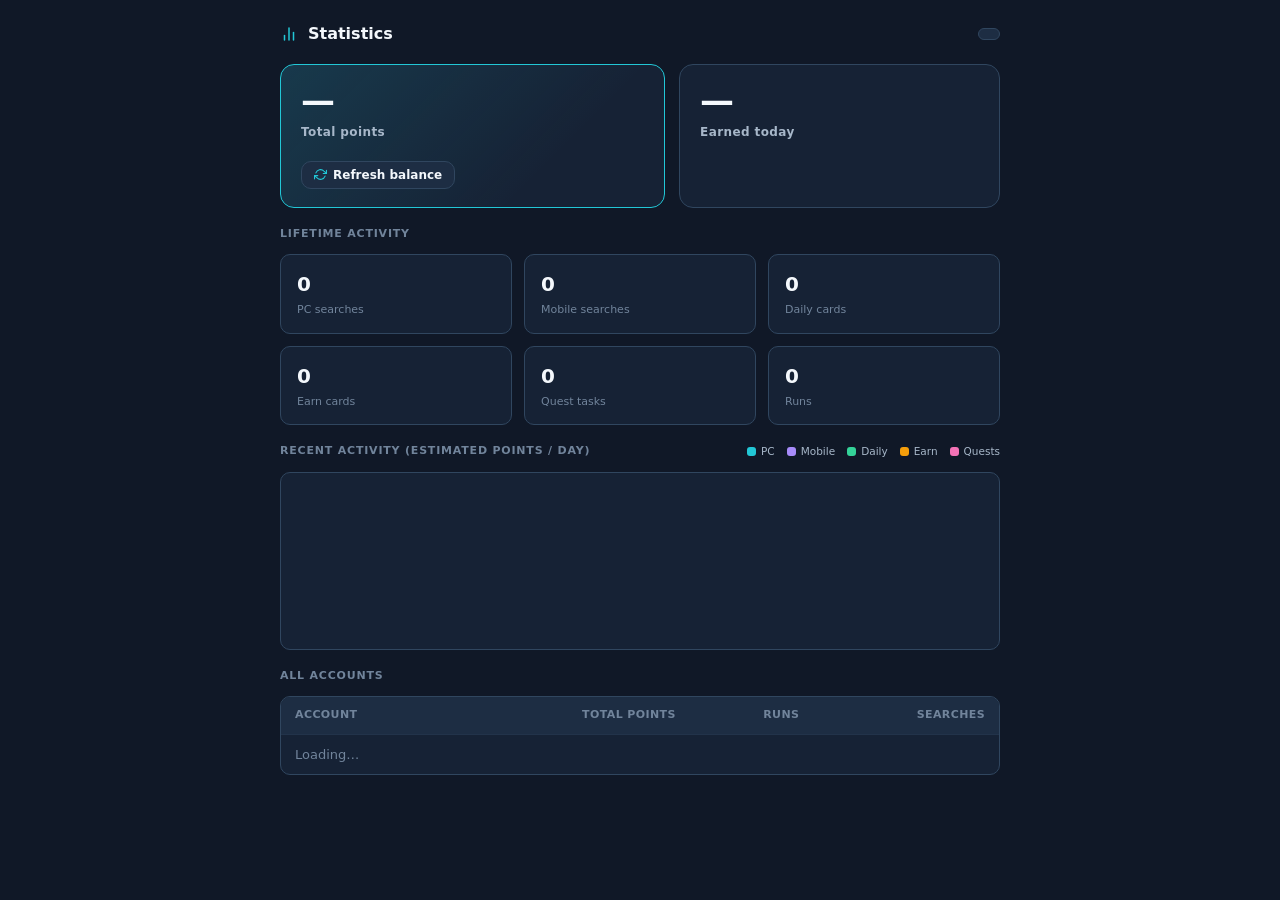
==== commit 926a8b6b: "fix: keep reward automation in the background" ====
--- a/gui/dashboard.html
+++ b/gui/dashboard.html
@@ -84,13 +84,12 @@
           <span class="metric-label">Runs</span>
         </div>
       </div>
-      <div id="debug_estimate" class="dash-debug" hidden></div>
     </section>
 
     <!-- Recent activity bar chart (per day, stacked by type) -->
     <section class="dash-section">
       <div class="dash-section-head">
-        <div class="dash-section-title">Recent activity (searches / cards per day)</div>
+        <div class="dash-section-title">Recent activity (estimated points / day)</div>
         <div class="chart-legend">
           <span class="legend-item"><span class="legend-dot legend-pc"></span>PC</span>
           <span class="legend-item"><span class="legend-dot legend-mobile"></span>Mobile</span>
@@ -178,30 +177,27 @@
       // A real balance is present → no diagnostic needed.
       if (!d.is_estimate) hide_diag();
 
-      // Hero — total. Scraped / getuserinfo only; never POINTS_PER_*.
+      // Hero — total.
       const totalEl = document.getElementById('total_points');
       const totalLabel = document.getElementById('total_label');
       const totalSub = document.getElementById('total_sub');
-      totalEl.textContent = d.is_estimate ? '—' : fmt(d.total_points);
-      totalLabel.textContent = 'Total points';
+      totalEl.textContent = (d.is_estimate && d.total_points > 0 ? '~' : '') + fmt(d.total_points);
+      totalLabel.textContent = d.is_estimate ? 'Total points (estimated)' : 'Total points';
       if (d.is_estimate) {
-        totalSub.textContent = 'No scraped balance yet — refresh or run Daily tasks.';
+        totalSub.textContent = 'Estimated from activity — run with Daily tasks to capture the real balance.';
       } else {
         const when = fmt_when(stats.balance && stats.balance.updated_at);
-        totalSub.textContent = when ? ('Rewards balance · updated ' + when) : 'Rewards balance';
-      }
-
-      // Hero — earned today = end_balance - start_balance, else dash.
+        totalSub.textContent = when ? ('Real balance · updated ' + when) : 'Real balance';
+      }
+
+      // Hero — session.
       const sessEl = document.getElementById('session_points');
       const sessSub = document.getElementById('session_sub');
+      const todayPts = d.today_points != null ? d.today_points : d.session_points;
       const todayEst = d.today_is_estimate != null ? d.today_is_estimate : d.session_is_estimate;
-      const todayPts = todayEst ? null : (d.today_points != null ? d.today_points : d.session_points);
-      if (todayPts == null) {
-        sessEl.textContent = '—';
-      } else {
-        const sessSign = todayPts > 0 ? '+' : '';
-        sessEl.textContent = sessSign + fmt(todayPts);
-      }
+      const sessSign = (!todayEst && todayPts > 0) ? '+' : '';
+      const sessPrefix = (todayEst && todayPts > 0) ? '~' : sessSign;
+      sessEl.textContent = sessPrefix + fmt(todayPts);
       const day = (stats.daily && d.last_run_date && stats.daily[d.last_run_date]) || {};
       const parts = [];
       if (day.pc) parts.push(day.pc + ' PC');
@@ -220,13 +216,6 @@
       document.getElementById('m_quests').textContent = fmt(life.quest_tasks || 0);
       document.getElementById('m_runs').textContent = fmt(life.runs || 0);
 
-      const dbg = document.getElementById('debug_estimate');
-      if (dbg) {
-        const est = (d.debug_estimate != null) ? d.debug_estimate : (life.points_estimate || 0);
-        dbg.hidden = false;
-        dbg.textContent = 'Debug estimate (activity × constants, not the balance): ' + fmt(est);
-      }
-
       render_runs_chart(stats.daily || {}, stats.constants);
     }
 
@@ -256,25 +245,33 @@
       return Math.max(1, Math.floor((avail + COL_GAP) / (COL_W + COL_GAP)));
     }
 
-    // One stacked bar per day: raw activity counts (searches / cards), not
-    // POINTS_PER_* fake points. Columns packed from the left.
+    // One stacked bar per day with three segments: PC searches, mobile
+    // searches (both × per-search) and daily (cards × per-card), each its own
+    // colour. Uses the estimate breakdown because the real balance delta can't
+    // be attributed to a type. Columns are fixed-width and packed from the
+    // left; only the most recent days that fit are kept (oldest drop off left).
     function render_runs_chart(dailyData, consts) {
       _chartData = { daily: dailyData || {}, consts: consts || null };
       const chart = document.getElementById('runs_chart');
       const empty = document.getElementById('runs_empty');
       while (chart.firstChild) chart.removeChild(chart.firstChild);
 
+      const pps = (consts && consts.points_per_search) || 3;
+      const ppc = (consts && consts.points_per_card) || 10;
+
       // dailyData is { "YYYY-MM-DD": {pc, mobile, cards, earn, quests, runs} }
+      // from the backend. Daily cards, /earn cards and quest tasks each get
+      // their own stacked segment (older records simply lack earn/quests → 0).
       const byDay = new Map();
       for (const key of Object.keys(dailyData || {})) {
         if (key.length !== 10) continue;
         const v = dailyData[key] || {};
         byDay.set(key, {
-          pc: v.pc || 0,
-          mobile: v.mobile || 0,
-          daily: v.cards || 0,
-          earn: v.earn || 0,
-          quests: v.quests || 0,
+          pc: (v.pc || 0) * pps,
+          mobile: (v.mobile || 0) * pps,
+          daily: (v.cards || 0) * ppc,
+          earn: (v.earn || 0) * ppc,
+          quests: (v.quests || 0) * ppc,
         });
       }
 
@@ -317,10 +314,10 @@
 
         const stack = document.createElement('div');
         stack.className = 'bar-stack';
-        stack.title = `${day_label(d)}\nPC: ${fmt(e.pc)}` +
-          `\nMobile: ${fmt(e.mobile)}\nDaily: ${fmt(e.daily)}` +
-          `\nEarn: ${fmt(e.earn)}\nQuests: ${fmt(e.quests)}` +
-          `\nTotal: ${fmt(total)}`;
+        stack.title = `${day_label(d)}\nPC: ${fmt(e.pc)} pts` +
+          `\nMobile: ${fmt(e.mobile)} pts\nDaily: ${fmt(e.daily)} pts` +
+          `\nEarn: ${fmt(e.earn)} pts\nQuests: ${fmt(e.quests)} pts` +
+          `\nTotal: ${fmt(total)} pts`;
 
         for (const seg of SEGMENTS) {
           const div = document.createElement('div');
@@ -374,7 +371,7 @@
 
         const totalTd = document.createElement('td');
         totalTd.className = 'num';
-        totalTd.textContent = acc.is_estimate ? '—' : fmt(acc.total_points);
+        totalTd.textContent = (acc.is_estimate && acc.total_points > 0 ? '~' : '') + fmt(acc.total_points);
 
         const runsTd = document.createElement('td');
         runsTd.className = 'num';
@@ -433,7 +430,7 @@
 
     // isManual=true → user clicked the button: surface errors + the diagnostic
     // box. isManual=false → silent best-effort auto-refresh on open: on failure
-    // leave the dash, no scary red box (it may simply be racing the
+    // just leave the estimate, no scary red box (it may simply be racing the
     // launch-time capture for the same Edge profile).
     function do_refresh_balance(isManual) {
       if (isManual === undefined) isManual = true;
@@ -454,11 +451,6 @@
         }
       }).catch(function (err) {
         console.error('refresh_balance failed:', err);
-        if (isManual) {
-          const sub = document.getElementById('total_sub');
-          if (sub) sub.textContent = 'Refresh failed.';
-          if (typeof show_toast === 'function') show_toast('Could not refresh the balance.', 'error');
-        }
       }).then(function () {
         set_refresh_busy(false);
       });
--- a/gui/dashboard.css
+++ b/gui/dashboard.css
@@ -168,12 +168,6 @@
 
 .diag-list li { word-break: break-all; }
 
-.dash-debug {
-  font-size: 11px;
-  color: var(--text-dim);
-  font-variant-numeric: tabular-nums;
-}
-
 /* ---- Sections ---- */
 .dash-section {
   display: flex;
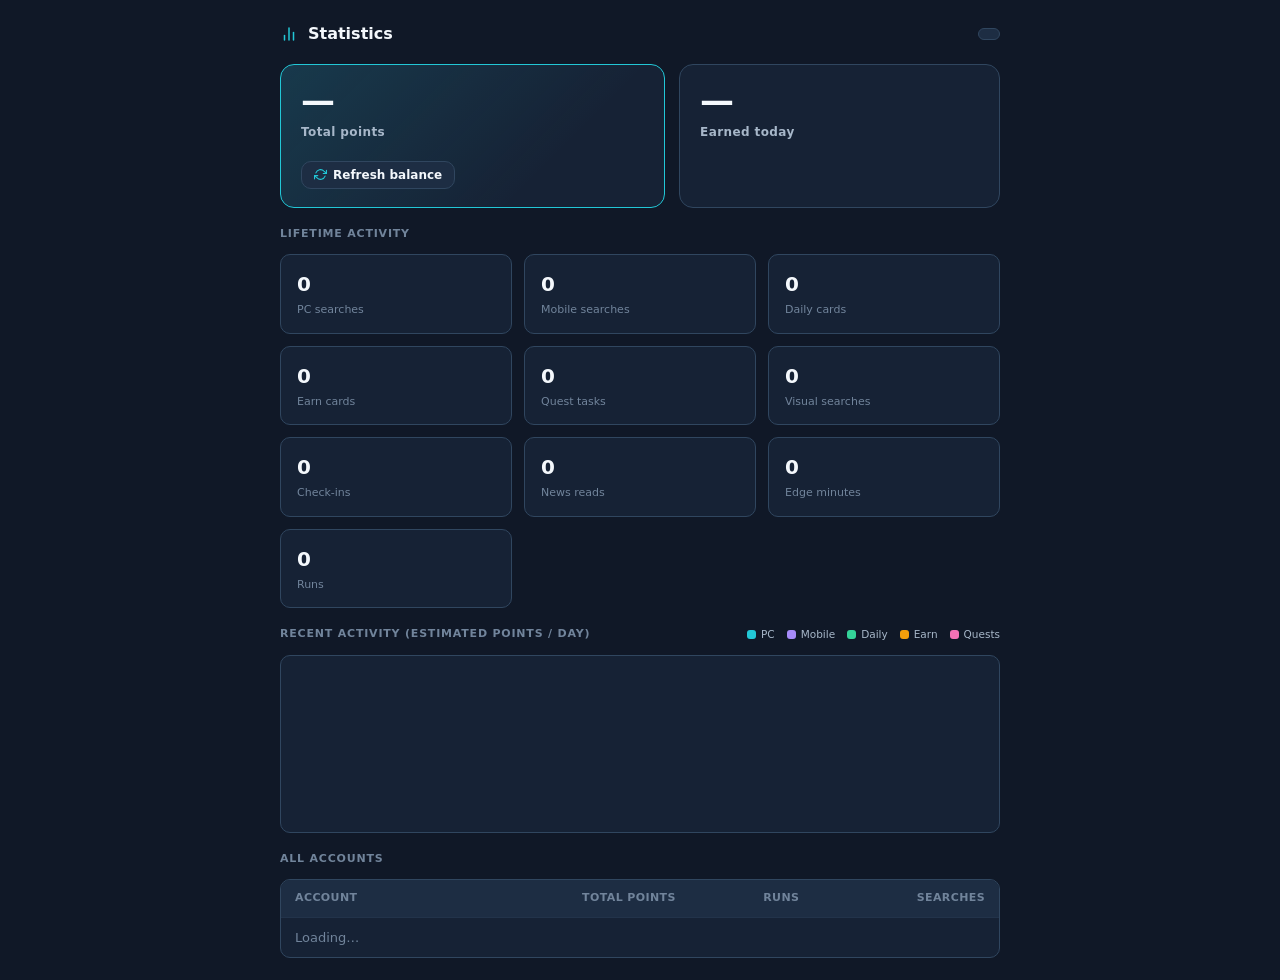
==== commit e67cf9b6: "Show Rewards activity by category in statistics" ====
--- a/gui/dashboard.html
+++ b/gui/dashboard.html
@@ -80,6 +80,22 @@
           <span class="metric-label">Quest tasks</span>
         </div>
         <div class="metric">
+          <span class="metric-value" id="m_visual">0</span>
+          <span class="metric-label">Visual searches</span>
+        </div>
+        <div class="metric">
+          <span class="metric-value" id="m_checkins">0</span>
+          <span class="metric-label">Check-ins</span>
+        </div>
+        <div class="metric">
+          <span class="metric-value" id="m_news">0</span>
+          <span class="metric-label">News reads</span>
+        </div>
+        <div class="metric">
+          <span class="metric-value" id="m_edge">0</span>
+          <span class="metric-label">Edge minutes</span>
+        </div>
+        <div class="metric">
           <span class="metric-value" id="m_runs">0</span>
           <span class="metric-label">Runs</span>
         </div>
@@ -214,6 +230,10 @@
       document.getElementById('m_cards').textContent = fmt(life.daily_cards || 0);
       document.getElementById('m_earn').textContent = fmt(life.earn_cards || 0);
       document.getElementById('m_quests').textContent = fmt(life.quest_tasks || 0);
+      document.getElementById('m_visual').textContent = fmt(life.visual_searches || 0);
+      document.getElementById('m_checkins').textContent = fmt(life.checkins || 0);
+      document.getElementById('m_news').textContent = fmt(life.news_reads || 0);
+      document.getElementById('m_edge').textContent = fmt(life.edge_minutes || 0);
       document.getElementById('m_runs').textContent = fmt(life.runs || 0);
 
       render_runs_chart(stats.daily || {}, stats.constants);
